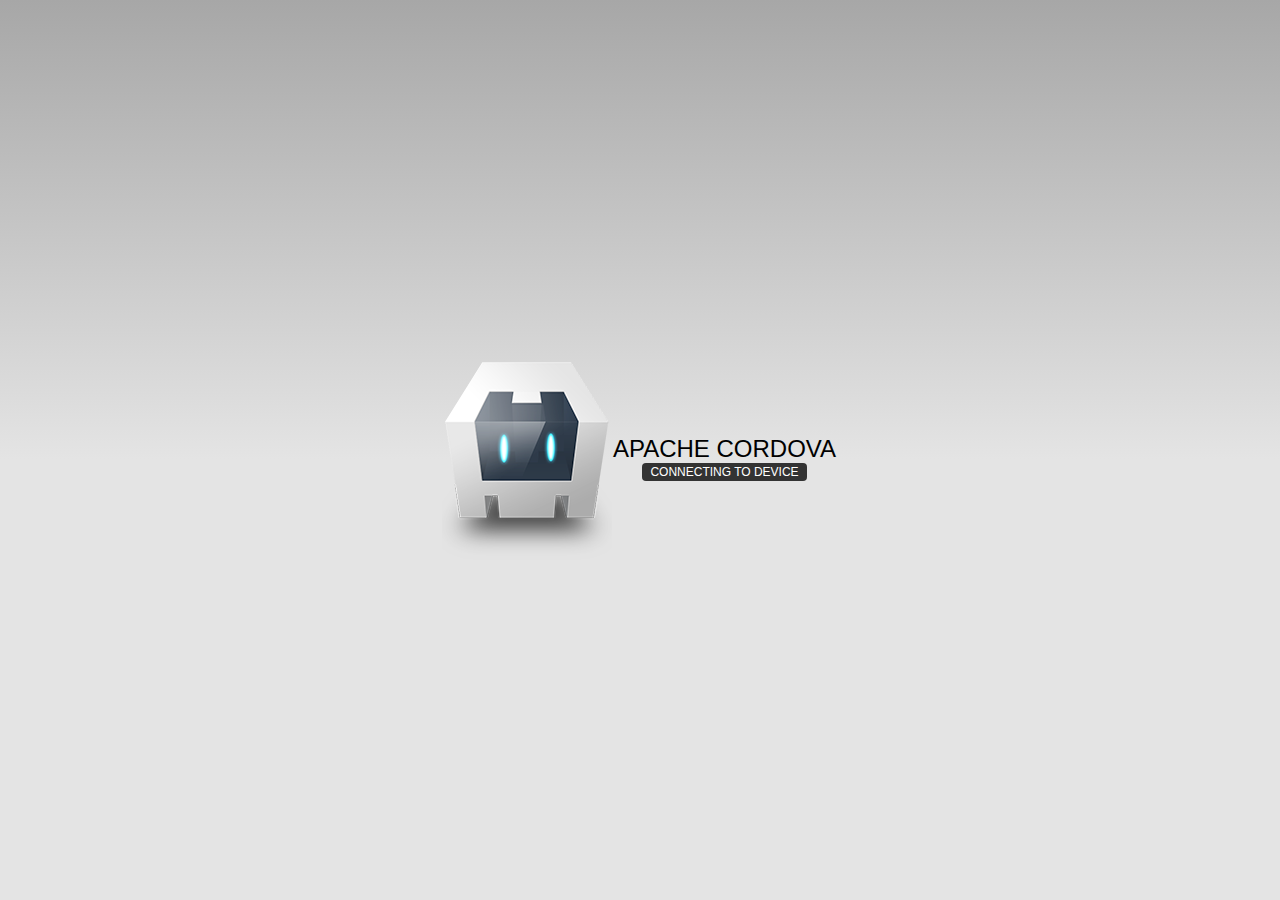
==== index.html @ 3c588c67 "PTideas V0.1" ====
<!DOCTYPE html>
<!--
    Licensed to the Apache Software Foundation (ASF) under one
    or more contributor license agreements.  See the NOTICE file
    distributed with this work for additional information
    regarding copyright ownership.  The ASF licenses this file
    to you under the Apache License, Version 2.0 (the
    "License"); you may not use this file except in compliance
    with the License.  You may obtain a copy of the License at

    http://www.apache.org/licenses/LICENSE-2.0

    Unless required by applicable law or agreed to in writing,
    software distributed under the License is distributed on an
    "AS IS" BASIS, WITHOUT WARRANTIES OR CONDITIONS OF ANY
     KIND, either express or implied.  See the License for the
    specific language governing permissions and limitations
    under the License.
-->
<html>
    <head>
        <meta charset="utf-8" />
        <meta name="format-detection" content="telephone=no" />
        <!-- WARNING: for iOS 7, remove the width=device-width and height=device-height attributes. See https://issues.apache.org/jira/browse/CB-4323 -->
        <meta name="viewport" content="user-scalable=no, initial-scale=1, maximum-scale=1, minimum-scale=1, width=device-width, height=device-height, target-densitydpi=device-dpi" />
        <link rel="stylesheet" type="text/css" href="css/index.css" />
        <title>Hello World</title>
    </head>
    <body>
        <div class="app">
            <h1>Apache Cordova</h1>
            <div id="deviceready" class="blink">
                <p class="event listening">Connecting to Device</p>
                <p class="event received">Device is Ready</p>
            </div>
        </div>
        <script type="text/javascript" src="cordova.js"></script>
        <script type="text/javascript" src="js/index.js"></script>
        <script type="text/javascript">
            app.initialize();
        </script>
    </body>
</html>
---- css/index.css ----
/*
 * Licensed to the Apache Software Foundation (ASF) under one
 * or more contributor license agreements.  See the NOTICE file
 * distributed with this work for additional information
 * regarding copyright ownership.  The ASF licenses this file
 * to you under the Apache License, Version 2.0 (the
 * "License"); you may not use this file except in compliance
 * with the License.  You may obtain a copy of the License at
 *
 * http://www.apache.org/licenses/LICENSE-2.0
 *
 * Unless required by applicable law or agreed to in writing,
 * software distributed under the License is distributed on an
 * "AS IS" BASIS, WITHOUT WARRANTIES OR CONDITIONS OF ANY
 * KIND, either express or implied.  See the License for the
 * specific language governing permissions and limitations
 * under the License.
 */
* {
    -webkit-tap-highlight-color: rgba(0,0,0,0); /* make transparent link selection, adjust last value opacity 0 to 1.0 */
}

body {
    -webkit-touch-callout: none;                /* prevent callout to copy image, etc when tap to hold */
    -webkit-text-size-adjust: none;             /* prevent webkit from resizing text to fit */
    -webkit-user-select: none;                  /* prevent copy paste, to allow, change 'none' to 'text' */
    background-color:#E4E4E4;
    background-image:linear-gradient(top, #A7A7A7 0%, #E4E4E4 51%);
    background-image:-webkit-linear-gradient(top, #A7A7A7 0%, #E4E4E4 51%);
    background-image:-ms-linear-gradient(top, #A7A7A7 0%, #E4E4E4 51%);
    background-image:-webkit-gradient(
        linear,
        left top,
        left bottom,
        color-stop(0, #A7A7A7),
        color-stop(0.51, #E4E4E4)
    );
    background-attachment:fixed;
    font-family:'HelveticaNeue-Light', 'HelveticaNeue', Helvetica, Arial, sans-serif;
    font-size:12px;
    height:100%;
    margin:0px;
    padding:0px;
    text-transform:uppercase;
    width:100%;
}

/* Portrait layout (default) */
.app {
    background:url(../img/logo.png) no-repeat center top; /* 170px x 200px */
    position:absolute;             /* position in the center of the screen */
    left:50%;
    top:50%;
    height:50px;                   /* text area height */
    width:225px;                   /* text area width */
    text-align:center;
    padding:180px 0px 0px 0px;     /* image height is 200px (bottom 20px are overlapped with text) */
    margin:-115px 0px 0px -112px;  /* offset vertical: half of image height and text area height */
                                   /* offset horizontal: half of text area width */
}

/* Landscape layout (with min-width) */
@media screen and (min-aspect-ratio: 1/1) and (min-width:400px) {
    .app {
        background-position:left center;
        padding:75px 0px 75px 170px;  /* padding-top + padding-bottom + text area = image height */
        margin:-90px 0px 0px -198px;  /* offset vertical: half of image height */
                                      /* offset horizontal: half of image width and text area width */
    }
}

h1 {
    font-size:24px;
    font-weight:normal;
    margin:0px;
    overflow:visible;
    padding:0px;
    text-align:center;
}

.event {
    border-radius:4px;
    -webkit-border-radius:4px;
    color:#FFFFFF;
    font-size:12px;
    margin:0px 30px;
    padding:2px 0px;
}

.event.listening {
    background-color:#333333;
    display:block;
}

.event.received {
    background-color:#4B946A;
    display:none;
}

@keyframes fade {
    from { opacity: 1.0; }
    50% { opacity: 0.4; }
    to { opacity: 1.0; }
}
 
@-webkit-keyframes fade {
    from { opacity: 1.0; }
    50% { opacity: 0.4; }
    to { opacity: 1.0; }
}
 
.blink {
    animation:fade 3000ms infinite;
    -webkit-animation:fade 3000ms infinite;
}
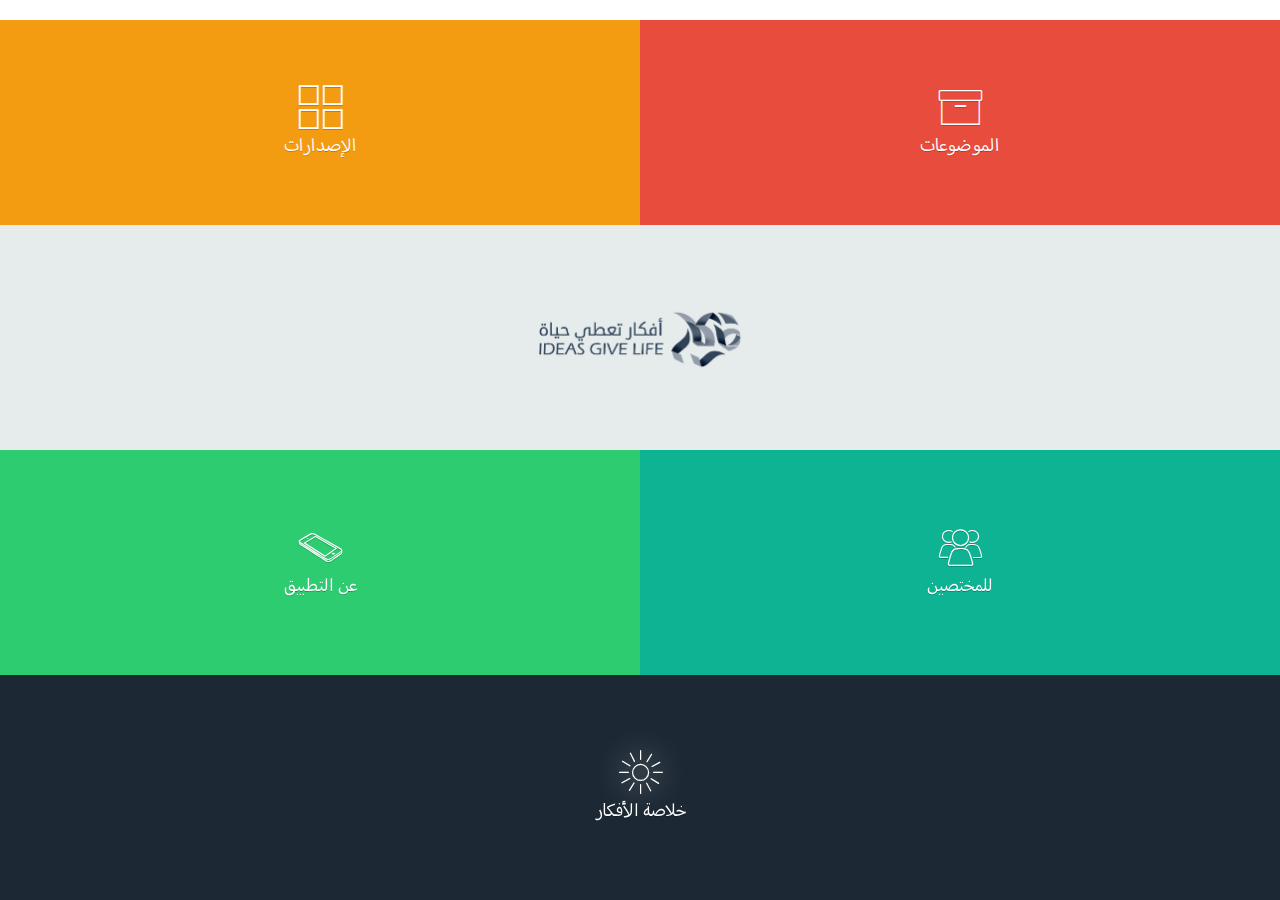
==== commit 4cce64f5: "PTideas v1" ====
--- a/index.html
+++ b/index.html
@@ -1,43 +1,101 @@
-<!DOCTYPE html>
-<!--
-    Licensed to the Apache Software Foundation (ASF) under one
-    or more contributor license agreements.  See the NOTICE file
-    distributed with this work for additional information
-    regarding copyright ownership.  The ASF licenses this file
-    to you under the Apache License, Version 2.0 (the
-    "License"); you may not use this file except in compliance
-    with the License.  You may obtain a copy of the License at
-
-    http://www.apache.org/licenses/LICENSE-2.0
-
-    Unless required by applicable law or agreed to in writing,
-    software distributed under the License is distributed on an
-    "AS IS" BASIS, WITHOUT WARRANTIES OR CONDITIONS OF ANY
-     KIND, either express or implied.  See the License for the
-    specific language governing permissions and limitations
-    under the License.
--->
-<html>
-    <head>
-        <meta charset="utf-8" />
-        <meta name="format-detection" content="telephone=no" />
-        <!-- WARNING: for iOS 7, remove the width=device-width and height=device-height attributes. See https://issues.apache.org/jira/browse/CB-4323 -->
-        <meta name="viewport" content="user-scalable=no, initial-scale=1, maximum-scale=1, minimum-scale=1, width=device-width, height=device-height, target-densitydpi=device-dpi" />
-        <link rel="stylesheet" type="text/css" href="css/index.css" />
-        <title>Hello World</title>
-    </head>
-    <body>
-        <div class="app">
-            <h1>Apache Cordova</h1>
-            <div id="deviceready" class="blink">
-                <p class="event listening">Connecting to Device</p>
-                <p class="event received">Device is Ready</p>
-            </div>
-        </div>
-        <script type="text/javascript" src="cordova.js"></script>
-        <script type="text/javascript" src="js/index.js"></script>
-        <script type="text/javascript">
-            app.initialize();
-        </script>
-    </body>
-</html>
+<!doctype html>
+              <html>
+              <head>
+              <meta charset="utf-8">
+              
+              <title>أفكار تعطي حياة</title>
+              
+              
+              <!----------- Meta ---------->
+              <meta charset="utf-8" />
+              <meta http-equiv="X-UA-Compatible" content="IE=edge,chrome=1">
+              <meta name="apple-mobile-web-app-capable" content="yes">
+              <meta name="msapplication-tap-highlight" content="no"> 
+              <meta name="viewport" content="width=device-width, initial-scale=1, maximum-scale=1">
+              <meta name="misapplication-tap-highlight" content="no">
+              
+              
+     
+              <!----------- CSS ----------->
+              <link rel="stylesheet" type="text/css" href="css/icons.css">
+              <link rel="stylesheet" type="text/css" href="css/ti.css">
+              <link rel="stylesheet" type="text/css" href="css/social_media.css">
+              <link rel="stylesheet" type="text/css" id="css_style" href="css/style.css">
+              <link rel="stylesheet" type="text/css" href="css/animate.css">
+              
+              
+              
+              <!-------- JavaScript ------->
+              <script src="js/jquery3.js"></script>
+              <script src="js/jmobile.js"></script>
+             <script src="js/data.js"></script>
+              <script src="js/move.js"></script>
+              <script src="js/animate.js"></script>
+              <script src="js/apply.js"></script>
+              
+              
+              
+              </head>
+              
+              <body>
+              
+            
+   
+              
+              
+              
+              <!---------- Master --------->
+              <div id="master"></div>
+              <div id="battery"></div>
+              
+              
+              <!---------- back-group-button --------->
+              <div id="back-group-box">
+              <div class="change_group center" data-group_id="home"  data-groupType="home" ><span class="lnr lnr-chevron-left" id="back-group-button"></span></div>
+              </div>
+              
+              
+              <!---------- Loading --------->
+              <div class="loading-body">
+              <div class="loading-box"> <img src="img/loading.gif" /> </div>
+              </div>
+              
+              
+                
+              <!---------- Groups --------->
+              <script src="groups/groups.js"></script>
+              
+              
+              <!---------- Pages --------->
+              <script src="pages/js/home.js"></script>
+              <script src="pages/js/articles.js"></script>
+              <script src="pages/js/about.js"></script>
+              <script src="pages/js/ideas.js"></script>
+              
+              
+               
+              
+              
+              
+              
+              
+              
+             
+             
+             
+              
+              
+              
+         
+         
+              
+              <script>
+			    
+			    
+               
+              </script>
+              </div>
+              
+              
+              </body>
+              </html>--- a/css/icons.css
+++ b/css/icons.css
@@ -0,0 +1,536 @@
+@font-face {
+	font-family: 'Linearicons-Free';
+	src:url('fonts/Linearicons-Free.eot?w118d');
+	src:url('fonts/Linearicons-Free.eot?#iefixw118d') format('embedded-opentype'),
+		url('fonts/Linearicons-Free.woff2?w118d') format('woff2'),
+		url('fonts/Linearicons-Free.woff?w118d') format('woff'),
+		url('fonts/Linearicons-Free.ttf?w118d') format('truetype'),
+		url('fonts/Linearicons-Free.svg?w118d#Linearicons-Free') format('svg');
+	font-weight: normal;
+	font-style: normal;
+}
+
+.lnr {
+	font-family: 'Linearicons-Free';
+	speak: none;
+	font-style: normal;
+	font-weight: normal;
+	font-variant: normal;
+	text-transform: none;
+	line-height: 1;
+
+	/* Better Font Rendering =========== */
+	-webkit-font-smoothing: antialiased;
+	-moz-osx-font-smoothing: grayscale;
+}
+
+.lnr-home:before {
+	content: "\e800";
+}
+.lnr-apartment:before {
+	content: "\e801";
+}
+.lnr-pencil:before {
+	content: "\e802";
+}
+.lnr-magic-wand:before {
+	content: "\e803";
+}
+.lnr-drop:before {
+	content: "\e804";
+}
+.lnr-lighter:before {
+	content: "\e805";
+}
+.lnr-poop:before {
+	content: "\e806";
+}
+.lnr-sun:before {
+	content: "\e807";
+}
+.lnr-moon:before {
+	content: "\e808";
+}
+.lnr-cloud:before {
+	content: "\e809";
+}
+.lnr-cloud-upload:before {
+	content: "\e80a";
+}
+.lnr-cloud-download:before {
+	content: "\e80b";
+}
+.lnr-cloud-sync:before {
+	content: "\e80c";
+}
+.lnr-cloud-check:before {
+	content: "\e80d";
+}
+.lnr-database:before {
+	content: "\e80e";
+}
+.lnr-lock:before {
+	content: "\e80f";
+}
+.lnr-cog:before {
+	content: "\e810";
+}
+.lnr-trash:before {
+	content: "\e811";
+}
+.lnr-dice:before {
+	content: "\e812";
+}
+.lnr-heart:before {
+	content: "\e813";
+}
+.lnr-star:before {
+	content: "\e814";
+}
+.lnr-star-half:before {
+	content: "\e815";
+}
+.lnr-star-empty:before {
+	content: "\e816";
+}
+.lnr-flag:before {
+	content: "\e817";
+}
+.lnr-envelope:before {
+	content: "\e818";
+}
+.lnr-paperclip:before {
+	content: "\e819";
+}
+.lnr-inbox:before {
+	content: "\e81a";
+}
+.lnr-eye:before {
+	content: "\e81b";
+}
+.lnr-printer:before {
+	content: "\e81c";
+}
+.lnr-file-empty:before {
+	content: "\e81d";
+}
+.lnr-file-add:before {
+	content: "\e81e";
+}
+.lnr-enter:before {
+	content: "\e81f";
+}
+.lnr-exit:before {
+	content: "\e820";
+}
+.lnr-graduation-hat:before {
+	content: "\e821";
+}
+.lnr-license:before {
+	content: "\e822";
+}
+.lnr-music-note:before {
+	content: "\e823";
+}
+.lnr-film-play:before {
+	content: "\e824";
+}
+.lnr-camera-video:before {
+	content: "\e825";
+}
+.lnr-camera:before {
+	content: "\e826";
+}
+.lnr-picture:before {
+	content: "\e827";
+}
+.lnr-book:before {
+	content: "\e828";
+}
+.lnr-bookmark:before {
+	content: "\e829";
+}
+.lnr-user:before {
+	content: "\e82a";
+}
+.lnr-users:before {
+	content: "\e82b";
+}
+.lnr-shirt:before {
+	content: "\e82c";
+}
+.lnr-store:before {
+	content: "\e82d";
+}
+.lnr-cart:before {
+	content: "\e82e";
+}
+.lnr-tag:before {
+	content: "\e82f";
+}
+.lnr-phone-handset:before {
+	content: "\e830";
+}
+.lnr-phone:before {
+	content: "\e831";
+}
+.lnr-pushpin:before {
+	content: "\e832";
+}
+.lnr-map-marker:before {
+	content: "\e833";
+}
+.lnr-map:before {
+	content: "\e834";
+}
+.lnr-location:before {
+	content: "\e835";
+}
+.lnr-calendar-full:before {
+	content: "\e836";
+}
+.lnr-keyboard:before {
+	content: "\e837";
+}
+.lnr-spell-check:before {
+	content: "\e838";
+}
+.lnr-screen:before {
+	content: "\e839";
+}
+.lnr-smartphone:before {
+	content: "\e83a";
+}
+.lnr-tablet:before {
+	content: "\e83b";
+}
+.lnr-laptop:before {
+	content: "\e83c";
+}
+.lnr-laptop-phone:before {
+	content: "\e83d";
+}
+.lnr-power-switch:before {
+	content: "\e83e";
+}
+.lnr-bubble:before {
+	content: "\e83f";
+}
+.lnr-heart-pulse:before {
+	content: "\e840";
+}
+.lnr-construction:before {
+	content: "\e841";
+}
+.lnr-pie-chart:before {
+	content: "\e842";
+}
+.lnr-chart-bars:before {
+	content: "\e843";
+}
+.lnr-gift:before {
+	content: "\e844";
+}
+.lnr-diamond:before {
+	content: "\e845";
+}
+.lnr-linearicons:before {
+	content: "\e846";
+}
+.lnr-dinner:before {
+	content: "\e847";
+}
+.lnr-coffee-cup:before {
+	content: "\e848";
+}
+.lnr-leaf:before {
+	content: "\e849";
+}
+.lnr-paw:before {
+	content: "\e84a";
+}
+.lnr-rocket:before {
+	content: "\e84b";
+}
+.lnr-briefcase:before {
+	content: "\e84c";
+}
+.lnr-bus:before {
+	content: "\e84d";
+}
+.lnr-car:before {
+	content: "\e84e";
+}
+.lnr-train:before {
+	content: "\e84f";
+}
+.lnr-bicycle:before {
+	content: "\e850";
+}
+.lnr-wheelchair:before {
+	content: "\e851";
+}
+.lnr-select:before {
+	content: "\e852";
+}
+.lnr-earth:before {
+	content: "\e853";
+}
+.lnr-smile:before {
+	content: "\e854";
+}
+.lnr-sad:before {
+	content: "\e855";
+}
+.lnr-neutral:before {
+	content: "\e856";
+}
+.lnr-mustache:before {
+	content: "\e857";
+}
+.lnr-alarm:before {
+	content: "\e858";
+}
+.lnr-bullhorn:before {
+	content: "\e859";
+}
+.lnr-volume-high:before {
+	content: "\e85a";
+}
+.lnr-volume-medium:before {
+	content: "\e85b";
+}
+.lnr-volume-low:before {
+	content: "\e85c";
+}
+.lnr-volume:before {
+	content: "\e85d";
+}
+.lnr-mic:before {
+	content: "\e85e";
+}
+.lnr-hourglass:before {
+	content: "\e85f";
+}
+.lnr-undo:before {
+	content: "\e860";
+}
+.lnr-redo:before {
+	content: "\e861";
+}
+.lnr-sync:before {
+	content: "\e862";
+}
+.lnr-history:before {
+	content: "\e863";
+}
+.lnr-clock:before {
+	content: "\e864";
+}
+.lnr-download:before {
+	content: "\e865";
+}
+.lnr-upload:before {
+	content: "\e866";
+}
+.lnr-enter-down:before {
+	content: "\e867";
+}
+.lnr-exit-up:before {
+	content: "\e868";
+}
+.lnr-bug:before {
+	content: "\e869";
+}
+.lnr-code:before {
+	content: "\e86a";
+}
+.lnr-link:before {
+	content: "\e86b";
+}
+.lnr-unlink:before {
+	content: "\e86c";
+}
+.lnr-thumbs-up:before {
+	content: "\e86d";
+}
+.lnr-thumbs-down:before {
+	content: "\e86e";
+}
+.lnr-magnifier:before {
+	content: "\e86f";
+}
+.lnr-cross:before {
+	content: "\e870";
+}
+.lnr-menu:before {
+	content: "\e871";
+}
+.lnr-list:before {
+	content: "\e872";
+}
+.lnr-chevron-up:before {
+	content: "\e873";
+}
+.lnr-chevron-down:before {
+	content: "\e874";
+}
+.lnr-chevron-left:before {
+	content: "\e875";
+}
+.lnr-chevron-right:before {
+	content: "\e876";
+}
+.lnr-arrow-up:before {
+	content: "\e877";
+}
+.lnr-arrow-down:before {
+	content: "\e878";
+}
+.lnr-arrow-left:before {
+	content: "\e879";
+}
+.lnr-arrow-right:before {
+	content: "\e87a";
+}
+.lnr-move:before {
+	content: "\e87b";
+}
+.lnr-warning:before {
+	content: "\e87c";
+}
+.lnr-question-circle:before {
+	content: "\e87d";
+}
+.lnr-menu-circle:before {
+	content: "\e87e";
+}
+.lnr-checkmark-circle:before {
+	content: "\e87f";
+}
+.lnr-cross-circle:before {
+	content: "\e880";
+}
+.lnr-plus-circle:before {
+	content: "\e881";
+}
+.lnr-circle-minus:before {
+	content: "\e882";
+}
+.lnr-arrow-up-circle:before {
+	content: "\e883";
+}
+.lnr-arrow-down-circle:before {
+	content: "\e884";
+}
+.lnr-arrow-left-circle:before {
+	content: "\e885";
+}
+.lnr-arrow-right-circle:before {
+	content: "\e886";
+}
+.lnr-chevron-up-circle:before {
+	content: "\e887";
+}
+.lnr-chevron-down-circle:before {
+	content: "\e888";
+}
+.lnr-chevron-left-circle:before {
+	content: "\e889";
+}
+.lnr-chevron-right-circle:before {
+	content: "\e88a";
+}
+.lnr-crop:before {
+	content: "\e88b";
+}
+.lnr-frame-expand:before {
+	content: "\e88c";
+}
+.lnr-frame-contract:before {
+	content: "\e88d";
+}
+.lnr-layers:before {
+	content: "\e88e";
+}
+.lnr-funnel:before {
+	content: "\e88f";
+}
+.lnr-text-format:before {
+	content: "\e890";
+}
+.lnr-text-format-remove:before {
+	content: "\e891";
+}
+.lnr-text-size:before {
+	content: "\e892";
+}
+.lnr-bold:before {
+	content: "\e893";
+}
+.lnr-italic:before {
+	content: "\e894";
+}
+.lnr-underline:before {
+	content: "\e895";
+}
+.lnr-strikethrough:before {
+	content: "\e896";
+}
+.lnr-highlight:before {
+	content: "\e897";
+}
+.lnr-text-align-left:before {
+	content: "\e898";
+}
+.lnr-text-align-center:before {
+	content: "\e899";
+}
+.lnr-text-align-right:before {
+	content: "\e89a";
+}
+.lnr-text-align-justify:before {
+	content: "\e89b";
+}
+.lnr-line-spacing:before {
+	content: "\e89c";
+}
+.lnr-indent-increase:before {
+	content: "\e89d";
+}
+.lnr-indent-decrease:before {
+	content: "\e89e";
+}
+.lnr-pilcrow:before {
+	content: "\e89f";
+}
+.lnr-direction-ltr:before {
+	content: "\e8a0";
+}
+.lnr-direction-rtl:before {
+	content: "\e8a1";
+}
+.lnr-page-break:before {
+	content: "\e8a2";
+}
+.lnr-sort-alpha-asc:before {
+	content: "\e8a3";
+}
+.lnr-sort-amount-asc:before {
+	content: "\e8a4";
+}
+.lnr-hand:before {
+	content: "\e8a5";
+}
+.lnr-pointer-up:before {
+	content: "\e8a6";
+}
+.lnr-pointer-right:before {
+	content: "\e8a7";
+}
+.lnr-pointer-down:before {
+	content: "\e8a8";
+}
+.lnr-pointer-left:before {
+	content: "\e8a9";
+}
--- a/css/ti.css
+++ b/css/ti.css
@@ -0,0 +1,1044 @@
+@font-face {
+  font-family: 'Tonicons';
+  src:  url('fonts/Tonicons.eot?7oxe9t');
+  src:  url('fonts/Tonicons.eot?7oxe9t#iefix') format('embedded-opentype'),
+    url('fonts/Tonicons.ttf?7oxe9t') format('truetype'),
+    url('fonts/Tonicons.woff?7oxe9t') format('woff'),
+    url('fonts/Tonicons.svg?7oxe9t#Tonicons') format('svg');
+  font-weight: normal;
+  font-style: normal;
+}
+
+[class^="ti-"], [class*=" ti-"] {
+  /* use !important to prevent issues with browser extensions that change fonts */
+  font-family: 'Tonicons' !important;
+  speak: none;
+  font-style: normal;
+  font-weight: normal;
+  font-variant: normal;
+  text-transform: none;
+  line-height: 1;
+
+  /* Better Font Rendering =========== */
+  -webkit-font-smoothing: antialiased;
+  -moz-osx-font-smoothing: grayscale;
+}
+
+.ti-Line-3d-glasses:before {
+  content: "\e900";
+}
+.ti-Line-Airplane:before {
+  content: "\e901";
+}
+.ti-Line-Allign-center:before {
+  content: "\e902";
+}
+.ti-Line-Allign-left:before {
+  content: "\e903";
+}
+.ti-Line-Allign-right:before {
+  content: "\e904";
+}
+.ti-Line-Allign:before {
+  content: "\e905";
+}
+.ti-Line-Arrow:before {
+  content: "\e906";
+}
+.ti-Line-Attach:before {
+  content: "\e907";
+}
+.ti-Line-Backpack:before {
+  content: "\e908";
+}
+.ti-Line-Bag-1:before {
+  content: "\e909";
+}
+.ti-Line-Bag-2:before {
+  content: "\e90a";
+}
+.ti-Line-Bagel:before {
+  content: "\e90b";
+}
+.ti-Line-Baseball:before {
+  content: "\e90c";
+}
+.ti-Line-Battery:before {
+  content: "\e90d";
+}
+.ti-Line-Bike:before {
+  content: "\e90e";
+}
+.ti-Line-Billiard-ball:before {
+  content: "\e90f";
+}
+.ti-Line-Bluetooth:before {
+  content: "\e910";
+}
+.ti-Line-Bowling-ball:before {
+  content: "\e911";
+}
+.ti-Line-Box-1:before {
+  content: "\e912";
+}
+.ti-Line-Box-2:before {
+  content: "\e913";
+}
+.ti-Line-Box-3:before {
+  content: "\e914";
+}
+.ti-Line-Burger:before {
+  content: "\e915";
+}
+.ti-Line-Cake:before {
+  content: "\e916";
+}
+.ti-Line-Calculator:before {
+  content: "\e917";
+}
+.ti-Line-Calendar-1:before {
+  content: "\e918";
+}
+.ti-Line-Calendar-2:before {
+  content: "\e919";
+}
+.ti-Line-Camera-1:before {
+  content: "\e91a";
+}
+.ti-Line-Camera:before {
+  content: "\e91b";
+}
+.ti-Line-Car:before {
+  content: "\e91c";
+}
+.ti-Line-Cash-register:before {
+  content: "\e91d";
+}
+.ti-Line-Chart-1:before {
+  content: "\e91e";
+}
+.ti-Line-Chart-2:before {
+  content: "\e91f";
+}
+.ti-Line-Chart-3:before {
+  content: "\e920";
+}
+.ti-Line-Chart-4:before {
+  content: "\e921";
+}
+.ti-Line-Chart-5:before {
+  content: "\e922";
+}
+.ti-Line-Chart-6:before {
+  content: "\e923";
+}
+.ti-Line-Chart-7:before {
+  content: "\e924";
+}
+.ti-Line-Chat-1:before {
+  content: "\e925";
+}
+.ti-Line-Chat-2:before {
+  content: "\e926";
+}
+.ti-Line-Check:before {
+  content: "\e927";
+}
+.ti-Line-Clapper:before {
+  content: "\e928";
+}
+.ti-Line-Clock-2:before {
+  content: "\e929";
+}
+.ti-Line-Clock-tower:before {
+  content: "\e92a";
+}
+.ti-Line-Clock:before {
+  content: "\e92b";
+}
+.ti-Line-Cloud-1:before {
+  content: "\e92c";
+}
+.ti-Line-Cloud-2:before {
+  content: "\e92d";
+}
+.ti-Line-Cloud-3:before {
+  content: "\e92e";
+}
+.ti-Line-Cloud-4:before {
+  content: "\e92f";
+}
+.ti-Line-Cloud-5:before {
+  content: "\e930";
+}
+.ti-Line-Cloud-6:before {
+  content: "\e931";
+}
+.ti-Line-Cloud-7:before {
+  content: "\e932";
+}
+.ti-Line-Cloud-8:before {
+  content: "\e933";
+}
+.ti-Line-Cloud-9:before {
+  content: "\e934";
+}
+.ti-Line-Cloud-10:before {
+  content: "\e935";
+}
+.ti-Line-Cloud-11:before {
+  content: "\e936";
+}
+.ti-Line-Cloud-12:before {
+  content: "\e937";
+}
+.ti-Line-Cloud-13:before {
+  content: "\e938";
+}
+.ti-Line-Cloud-14:before {
+  content: "\e939";
+}
+.ti-Line-Cloud-15:before {
+  content: "\e93a";
+}
+.ti-Line-Cloud-16:before {
+  content: "\e93b";
+}
+.ti-Line-Cloud-17:before {
+  content: "\e93c";
+}
+.ti-Line-Cloud-18:before {
+  content: "\e93d";
+}
+.ti-Line-Cocktail:before {
+  content: "\e93e";
+}
+.ti-Line-Coffee-mug-2 .path1:before {
+  content: "\e93f";
+  color: rgb(91, 85, 77);
+}
+.ti-Line-Coffee-mug-2 .path2:before {
+  content: "\e940";
+  margin-left: -1em;
+  color: rgb(91, 85, 77);
+}
+.ti-Line-Coffee-mug-2 .path3:before {
+  content: "\e941";
+  margin-left: -1em;
+  color: rgb(255, 255, 255);
+}
+.ti-Line-Coffee-mug-2 .path4:before {
+  content: "\e942";
+  margin-left: -1em;
+  color: rgb(91, 85, 77);
+}
+.ti-Line-Coffee-mug-2 .path5:before {
+  content: "\e943";
+  margin-left: -1em;
+  color: rgb(91, 85, 77);
+}
+.ti-Line-Coffee-mug-3 .path1:before {
+  content: "\e944";
+  color: rgb(91, 85, 77);
+}
+.ti-Line-Coffee-mug-3 .path2:before {
+  content: "\e945";
+  margin-left: -1em;
+  color: rgb(91, 85, 77);
+}
+.ti-Line-Coffee-mug-3 .path3:before {
+  content: "\e946";
+  margin-left: -1em;
+  color: rgb(255, 255, 255);
+}
+.ti-Line-Coffee-mug-3 .path4:before {
+  content: "\e947";
+  margin-left: -1em;
+  color: rgb(91, 85, 77);
+}
+.ti-Line-Coffee-mug-3 .path5:before {
+  content: "\e948";
+  margin-left: -1em;
+  color: rgb(91, 85, 77);
+}
+.ti-Line-Coffee-mug-4:before {
+  content: "\e949";
+}
+.ti-Line-Coffee-mug:before {
+  content: "\e94a";
+}
+.ti-Line-Cog:before {
+  content: "\e94b";
+}
+.ti-Line-Cogs:before {
+  content: "\e94c";
+}
+.ti-Line-Compass:before {
+  content: "\e94d";
+}
+.ti-Line-Credit-Card:before {
+  content: "\e94e";
+}
+.ti-Line-Crescent-moon:before {
+  content: "\e94f";
+}
+.ti-Line-Crop:before {
+  content: "\e950";
+}
+.ti-Line-Data:before {
+  content: "\e951";
+}
+.ti-Line-Database:before {
+  content: "\e952";
+}
+.ti-Line-Degree-1:before {
+  content: "\e953";
+}
+.ti-Line-Diamond:before {
+  content: "\e955";
+}
+.ti-Line-Dollar:before {
+  content: "\e956";
+}
+.ti-Line-Dont-disturb:before {
+  content: "\e957";
+}
+.ti-Line-Download-1:before {
+  content: "\e958";
+}
+.ti-Line-Download-2:before {
+  content: "\e959";
+}
+.ti-Line-Download-3:before {
+  content: "\e95a";
+}
+.ti-Line-Download-4:before {
+  content: "\e95b";
+}
+.ti-Line-Download-5:before {
+  content: "\e95c";
+}
+.ti-Line-Eiffel-tower:before {
+  content: "\e95d";
+}
+.ti-Line-Eject:before {
+  content: "\e95e";
+}
+.ti-Line-Email-2:before {
+  content: "\e95f";
+}
+.ti-Line-Email-3:before {
+  content: "\e960";
+}
+.ti-Line-Email:before {
+  content: "\e961";
+}
+.ti-Line-Equalizer-2:before {
+  content: "\e962";
+}
+.ti-Line-Equalizer:before {
+  content: "\e963";
+}
+.ti-Line-Euro:before {
+  content: "\e964";
+}
+.ti-Line-Eye:before {
+  content: "\e965";
+}
+.ti-Line-File-1:before {
+  content: "\e966";
+}
+.ti-Line-File-2:before {
+  content: "\e967";
+}
+.ti-Line-File-3:before {
+  content: "\e968";
+}
+.ti-Line-File-4:before {
+  content: "\e969";
+}
+.ti-Line-File-5:before {
+  content: "\e96a";
+}
+.ti-Line-File-6:before {
+  content: "\e96b";
+}
+.ti-Line-File-7:before {
+  content: "\e96c";
+}
+.ti-Line-File-8:before {
+  content: "\e96d";
+}
+.ti-Line-File-9:before {
+  content: "\e96e";
+}
+.ti-Line-File-10:before {
+  content: "\e96f";
+}
+.ti-Line-File-11:before {
+  content: "\e970";
+}
+.ti-Line-File-12:before {
+  content: "\e971";
+}
+.ti-Line-File-13:before {
+  content: "\e972";
+}
+.ti-Line-File-14:before {
+  content: "\e973";
+}
+.ti-Line-File-15:before {
+  content: "\e974";
+}
+.ti-Line-File-16:before {
+  content: "\e975";
+}
+.ti-Line-File-17:before {
+  content: "\e976";
+}
+.ti-Line-File-18:before {
+  content: "\e977";
+}
+.ti-Line-File-19:before {
+  content: "\e978";
+}
+.ti-Line-File-20:before {
+  content: "\e979";
+}
+.ti-Line-File-21:before {
+  content: "\e97a";
+}
+.ti-Line-File-22:before {
+  content: "\e97b";
+}
+.ti-Line-Film-roll:before {
+  content: "\e97c";
+}
+.ti-Line-Film-strip:before {
+  content: "\e97d";
+}
+.ti-Line-Fire:before {
+  content: "\e97e";
+}
+.ti-Line-Flag-2:before {
+  content: "\e97f";
+}
+.ti-Line-Flag:before {
+  content: "\e980";
+}
+.ti-Line-Flash:before {
+  content: "\e981";
+}
+.ti-Line-Folder-1:before {
+  content: "\e982";
+}
+.ti-Line-Folder-2:before {
+  content: "\e983";
+}
+.ti-Line-Folder-3:before {
+  content: "\e984";
+}
+.ti-Line-Folder-4:before {
+  content: "\e985";
+}
+.ti-Line-Folder-5:before {
+  content: "\e986";
+}
+.ti-Line-Folder-6:before {
+  content: "\e987";
+}
+.ti-Line-Football:before {
+  content: "\e988";
+}
+.ti-Line-Forward:before {
+  content: "\e989";
+}
+.ti-Line-Fries:before {
+  content: "\e98a";
+}
+.ti-Line-Gallery-2:before {
+  content: "\e98b";
+}
+.ti-Line-Gallery-3:before {
+  content: "\e98c";
+}
+.ti-Line-Gallery:before {
+  content: "\e98d";
+}
+.ti-Line-Glass-1:before {
+  content: "\e98e";
+}
+.ti-Line-Glass-2:before {
+  content: "\e98f";
+}
+.ti-Line-Globe:before {
+  content: "\e990";
+}
+.ti-Line-Gong:before {
+  content: "\e991";
+}
+.ti-Line-Guitar .path1:before {
+  content: "\e992";
+  color: rgb(91, 85, 77);
+}
+.ti-Line-Guitar .path2:before {
+  content: "\e993";
+  margin-left: -1em;
+  color: rgb(91, 85, 77);
+}
+.ti-Line-Guitar .path3:before {
+  content: "\e994";
+  margin-left: -1em;
+  color: rgb(91, 85, 77);
+}
+.ti-Line-Guitar .path4:before {
+  content: "\e995";
+  margin-left: -1em;
+  color: rgb(91, 85, 77);
+}
+.ti-Line-Guitar .path5:before {
+  content: "\e996";
+  margin-left: -1em;
+  color: rgb(91, 85, 77);
+}
+.ti-Line-Guitar .path6:before {
+  content: "\e997";
+  margin-left: -1em;
+  color: rgb(91, 85, 77);
+}
+.ti-Line-Guitar .path7:before {
+  content: "\e998";
+  margin-left: -1em;
+  color: rgb(91, 85, 77);
+}
+.ti-Line-Guitar .path8:before {
+  content: "\e999";
+  margin-left: -1em;
+  color: rgb(91, 85, 77);
+}
+.ti-Line-Guitar .path9:before {
+  content: "\e99a";
+  margin-left: -1em;
+  color: rgb(91, 85, 77);
+}
+.ti-Line-Guitar .path10:before {
+  content: "\e99b";
+  margin-left: -1em;
+  color: rgb(91, 85, 77);
+}
+.ti-Line-Guitar .path11:before {
+  content: "\e99c";
+  margin-left: -1em;
+  color: rgb(91, 85, 77);
+}
+.ti-Line-Guitar .path12:before {
+  content: "\e99d";
+  margin-left: -1em;
+  color: rgb(91, 85, 77);
+}
+.ti-Line-Guitar .path13:before {
+  content: "\e99e";
+  margin-left: -1em;
+  color: rgb(91, 85, 77);
+}
+.ti-Line-Guitar .path14:before {
+  content: "\e99f";
+  margin-left: -1em;
+  color: rgb(91, 85, 77);
+}
+.ti-Line-Guitar .path15:before {
+  content: "\e9a0";
+  margin-left: -1em;
+  color: rgb(91, 85, 77);
+}
+.ti-Line-Guitar .path16:before {
+  content: "\e9a1";
+  margin-left: -1em;
+  color: rgb(91, 85, 77);
+}
+.ti-Line-Guitar .path17:before {
+  content: "\e9a2";
+  margin-left: -1em;
+  color: rgb(91, 85, 77);
+}
+.ti-Line-Guitar .path18:before {
+  content: "\e9a3";
+  margin-left: -1em;
+  color: rgb(91, 85, 77);
+}
+.ti-Line-Guitar .path19:before {
+  content: "\e9a4";
+  margin-left: -1em;
+  color: rgb(91, 85, 77);
+}
+.ti-Line-Guitar .path20:before {
+  content: "\e9a5";
+  margin-left: -1em;
+  color: rgb(255, 255, 255);
+}
+.ti-Line-Hat-glasses:before {
+  content: "\e9a6";
+}
+.ti-Line-Headphone-1:before {
+  content: "\e9a7";
+}
+.ti-Line-Headphone-2:before {
+  content: "\e9a8";
+}
+.ti-Line-Heart:before {
+  content: "\e9a9";
+}
+.ti-Line-Home:before {
+  content: "\e9aa";
+}
+.ti-Line-Hot-dog:before {
+  content: "\e9ab";
+}
+.ti-Line-Ice-cream-1:before {
+  content: "\e9ac";
+}
+.ti-Line-Ice-cream-2:before {
+  content: "\e9ad";
+}
+.ti-Line-icon:before {
+  content: "\e9ae";
+}
+.ti-Line-ID:before {
+  content: "\e9af";
+}
+.ti-Line-Info:before {
+  content: "\e9b0";
+}
+.ti-Line-Island:before {
+  content: "\e9b1";
+}
+.ti-Line-Key-2:before {
+  content: "\e9b2";
+}
+.ti-Line-Key:before {
+  content: "\e9b3";
+}
+.ti-Line-Knives-forks-2:before {
+  content: "\e9b4";
+}
+.ti-Line-Knives-forks:before {
+  content: "\e9b5";
+}
+.ti-Line-Label:before {
+  content: "\e9b6";
+}
+.ti-Line-Laptop:before {
+  content: "\e9b7";
+}
+.ti-Line-Lemon:before {
+  content: "\e9b8";
+}
+.ti-Line-Link:before {
+  content: "\e9b9";
+}
+.ti-Line-Loading:before {
+  content: "\e9ba";
+}
+.ti-Line-Lock-1:before {
+  content: "\e9bb";
+}
+.ti-Line-Lock-2:before {
+  content: "\e9bc";
+}
+.ti-Line-Map-Pin-2:before {
+  content: "\e9bd";
+}
+.ti-Line-Map-Pin-3:before {
+  content: "\e9be";
+}
+.ti-Line-Map-Pin-4:before {
+  content: "\e9bf";
+}
+.ti-Line-Map-Pin:before {
+  content: "\e9c0";
+}
+.ti-Line-Medal:before {
+  content: "\e9c1";
+}
+.ti-Line-Megaphone-1:before {
+  content: "\e9c2";
+}
+.ti-Line-Megaphone:before {
+  content: "\e9c3";
+}
+.ti-Line-Microphone-2:before {
+  content: "\e9c4";
+}
+.ti-Line-Microphone-3:before {
+  content: "\e9c5";
+}
+.ti-Line-Microphone:before {
+  content: "\e9c6";
+}
+.ti-Line-Money-1:before {
+  content: "\e9c7";
+}
+.ti-Line-Money-2:before {
+  content: "\e9c8";
+}
+.ti-Line-Motorcycle:before {
+  content: "\e9c9";
+}
+.ti-Line-Mustache:before {
+  content: "\e9ca";
+}
+.ti-Line-Navigation:before {
+  content: "\e9cb";
+}
+.ti-Line-Network-1:before {
+  content: "\e9cc";
+}
+.ti-Line-Network-2:before {
+  content: "\e9cd";
+}
+.ti-Line-Network-3:before {
+  content: "\e9ce";
+}
+.ti-Line-New-email:before {
+  content: "\e9cf";
+}
+.ti-Line-New:before {
+  content: "\e9d0";
+}
+.ti-Line-Newspaper:before {
+  content: "\e9d1";
+}
+.ti-Line-Nota-1:before {
+  content: "\e9d2";
+}
+.ti-Line-Nota-2:before {
+  content: "\e9d3";
+}
+.ti-Line-Open-1:before {
+  content: "\e9d4";
+}
+.ti-Line-Open:before {
+  content: "\e9d5";
+}
+.ti-Line-Origami:before {
+  content: "\e9d6";
+}
+.ti-Line-Paint-roll:before {
+  content: "\e9d7";
+}
+.ti-Line-Paper-plane:before {
+  content: "\e9d8";
+}
+.ti-Line-Passport:before {
+  content: "\e9d9";
+}
+.ti-Line-Pause:before {
+  content: "\e9da";
+}
+.ti-Line-Pen:before {
+  content: "\e9db";
+}
+.ti-Line-People-1:before {
+  content: "\e9dc";
+}
+.ti-Line-People-2:before {
+  content: "\e9dd";
+}
+.ti-Line-Person:before {
+  content: "\e9de";
+}
+.ti-Line-Phone:before {
+  content: "\e9df";
+}
+.ti-Line-Photo-1:before {
+  content: "\e9e0";
+}
+.ti-Line-Photo-2:before {
+  content: "\e9e1";
+}
+.ti-Line-Piano:before {
+  content: "\e9e2";
+}
+.ti-Line-Pie-Chart-1:before {
+  content: "\e9e3";
+}
+.ti-Line-Pie-Chart-2:before {
+  content: "\e9e4";
+}
+.ti-Line-Pin-helmet:before {
+  content: "\e9e5";
+}
+.ti-Line-Pizza:before {
+  content: "\e9e6";
+}
+.ti-Line-Play:before {
+  content: "\e9e7";
+}
+.ti-Line-Popcorn:before {
+  content: "\e9e8";
+}
+.ti-Line-Printer-fax:before {
+  content: "\e9e9";
+}
+.ti-Line-Pyramids:before {
+  content: "\e9ea";
+}
+.ti-Line-Radio:before {
+  content: "\e9eb";
+}
+.ti-Line-Rain:before {
+  content: "\e9ec";
+}
+.ti-Line-Refresh-1:before {
+  content: "\e9ed";
+}
+.ti-Line-Refresh-2:before {
+  content: "\e9ee";
+}
+.ti-Line-Rugby-ball:before {
+  content: "\e9ef";
+}
+.ti-Line-Satellite-2:before {
+  content: "\e9f0";
+}
+.ti-Line-Satellite:before {
+  content: "\e9f1";
+}
+.ti-Line-Scale-1:before {
+  content: "\e9f2";
+}
+.ti-Line-Scale-2:before {
+  content: "\e9f3";
+}
+.ti-Line-Scale-3:before {
+  content: "\e9f4";
+}
+.ti-Line-Scale-4:before {
+  content: "\e9f5";
+}
+.ti-Line-scissors:before {
+  content: "\e9f6";
+}
+.ti-Line-Screen-1:before {
+  content: "\e9f7";
+}
+.ti-Line-Screen-2:before {
+  content: "\e9f8";
+}
+.ti-Line-Screen-3:before {
+  content: "\e9f9";
+}
+.ti-Line-Screen-4:before {
+  content: "\e9fa";
+}
+.ti-Line-Send-1:before {
+  content: "\e9fb";
+}
+.ti-Line-Send-2:before {
+  content: "\e9fc";
+}
+.ti-Line-Setup-1:before {
+  content: "\e9fd";
+}
+.ti-Line-Share:before {
+  content: "\e9fe";
+}
+.ti-Line-Ship:before {
+  content: "\e9ff";
+}
+.ti-Line-Shopping-basket-1:before {
+  content: "\ea00";
+}
+.ti-Line-Shopping-basket-2:before {
+  content: "\ea01";
+}
+.ti-Line-Shopping-basket-3:before {
+  content: "\ea02";
+}
+.ti-Line-Shopping-cart-1:before {
+  content: "\ea03";
+}
+.ti-Line-Shopping-cart-2:before {
+  content: "\ea04";
+}
+.ti-Line-Shopping-cart-3:before {
+  content: "\ea05";
+}
+.ti-Line-Shuffle:before {
+  content: "\ea06";
+}
+.ti-Line-Smartphone-1:before {
+  content: "\ea07";
+}
+.ti-Line-Smartphone-2:before {
+  content: "\ea08";
+}
+.ti-Line-Soccer-ball:before {
+  content: "\ea09";
+}
+.ti-Line-Sound-2:before {
+  content: "\ea0a";
+}
+.ti-Line-Sound-close:before {
+  content: "\ea0b";
+}
+.ti-Line-Sound:before {
+  content: "\ea0c";
+}
+.ti-Line-Speaker:before {
+  content: "\ea0d";
+}
+.ti-Line-Speech-bubble-1:before {
+  content: "\ea0e";
+}
+.ti-Line-Speech-bubble-2:before {
+  content: "\ea0f";
+}
+.ti-Line-Speech-bubble-3:before {
+  content: "\ea10";
+}
+.ti-Line-Speech-bubble-4:before {
+  content: "\ea11";
+}
+.ti-Line-Speech-bubble-5:before {
+  content: "\ea12";
+}
+.ti-Line-Speech-bubble-6:before {
+  content: "\ea13";
+}
+.ti-Line-Speech-bubble-7:before {
+  content: "\ea14";
+}
+.ti-Line-Star:before {
+  content: "\ea15";
+}
+.ti-Line-Stop:before {
+  content: "\ea16";
+}
+.ti-Line-Stopwatch:before {
+  content: "\ea17";
+}
+.ti-Line-Store:before {
+  content: "\ea18";
+}
+.ti-Line-Suitcase-1:before {
+  content: "\ea19";
+}
+.ti-Line-Suitcase-2:before {
+  content: "\ea1a";
+}
+.ti-Line-Sun:before {
+  content: "\ea1b";
+}
+.ti-Line-Sunbed:before {
+  content: "\ea1c";
+}
+.ti-Line-Tablet:before {
+  content: "\ea1d";
+}
+.ti-Line-Target:before {
+  content: "\ea1e";
+}
+.ti-Line-Tennis-ball:before {
+  content: "\ea1f";
+}
+.ti-Line-Tent:before {
+  content: "\ea20";
+}
+.ti-Line-Test-tube:before {
+  content: "\ea21";
+}
+.ti-Line-Text-1:before {
+  content: "\ea22";
+}
+.ti-Line-Text-2:before {
+  content: "\ea23";
+}
+.ti-Line-Thermometer:before {
+  content: "\ea24";
+}
+.ti-Line-Thinking-bubble-1:before {
+  content: "\ea25";
+}
+.ti-Line-Thinking-bubble-2:before {
+  content: "\ea26";
+}
+.ti-Line-Thinking-bubble-3:before {
+  content: "\ea27";
+}
+.ti-Line-Thinking-bubble:before {
+  content: "\ea28";
+}
+.ti-Line-Thumbs-up:before {
+  content: "\ea29";
+}
+.ti-Line-Tool:before {
+  content: "\ea2a";
+}
+.ti-Line-Tornado:before {
+  content: "\ea2b";
+}
+.ti-Line-Train:before {
+  content: "\ea2c";
+}
+.ti-Line-Trash:before {
+  content: "\ea2d";
+}
+.ti-Line-Turn-table:before {
+  content: "\ea2e";
+}
+.ti-Line-Umbrella-1:before {
+  content: "\ea2f";
+}
+.ti-Line-Umbrella-2:before {
+  content: "\ea30";
+}
+.ti-Line-Umbrella-3:before {
+  content: "\ea31";
+}
+.ti-Line-Umbrella-4:before {
+  content: "\ea32";
+}
+.ti-Line-Upload-1:before {
+  content: "\ea33";
+}
+.ti-Line-Upload-2:before {
+  content: "\ea34";
+}
+.ti-Line-Upload-3:before {
+  content: "\ea35";
+}
+.ti-Line-Volleyball:before {
+  content: "\ea36";
+}
+.ti-Line-Wind-1:before {
+  content: "\ea37";
+}
+.ti-Line-Wind-2:before {
+  content: "\ea38";
+}
+.ti-Line-Wind-3:before {
+  content: "\ea39";
+}
+.ti-Line-Wind-4:before {
+  content: "\ea3a";
+}
+.ti-Line-Wind-cock:before {
+  content: "\ea3b";
+}
+.ti-Line-Wind:before {
+  content: "\ea3c";
+}
+.ti-Line-Zoom-in1:before {
+  content: "\ea3d";
+}
+.ti-Line-Zoom-in2:before {
+  content: "\ea3e";
+}
+.ti-Line-Zoom-out1:before {
+  content: "\ea3f";
+}
+.ti-Line-Zoom-out2:before {
+  content: "\ea40";
+}
+
--- a/css/social_media.css
+++ b/css/social_media.css
@@ -0,0 +1,544 @@
+@charset "UTF-8";
+
+@font-face {
+  font-family: "socicon";
+  src:url("fonts/socicon.eot");
+  src:url("fonts/socicon.eot?#iefix") format("embedded-opentype"),
+    url("fonts/socicon.woff") format("woff"),
+    url("fonts/socicon.ttf") format("truetype"),
+    url("fonts/socicon.svg#socicon") format("svg");
+  font-weight: normal;
+  font-style: normal;
+
+}
+
+[data-icon]:before {
+  font-family: "socicon" !important;
+  content: attr(data-icon);
+  font-style: normal !important;
+  font-weight: normal !important;
+  font-variant: normal !important;
+  text-transform: none !important;
+  speak: none;
+  line-height: 1;
+  -webkit-font-smoothing: antialiased;
+  -moz-osx-font-smoothing: grayscale;
+}
+
+[class^="socicon-"]:before,
+[class*=" socicon-"]:before {
+  font-family: "socicon" !important;
+  font-style: normal !important;
+  font-weight: normal !important;
+  font-variant: normal !important;
+  text-transform: none !important;
+  speak: none;
+  line-height: 1;
+  -webkit-font-smoothing: antialiased;
+  -moz-osx-font-smoothing: grayscale;
+}
+
+.socicon-modelmayhem:before {
+  content: "\e000";
+}
+.socicon-mixcloud:before {
+  content: "\e001";
+}
+.socicon-drupal:before {
+  content: "\e002";
+}
+.socicon-swarm:before {
+  content: "\e003";
+}
+.socicon-istock:before {
+  content: "\e004";
+}
+.socicon-yammer:before {
+  content: "\e005";
+}
+.socicon-ello:before {
+  content: "\e006";
+}
+.socicon-stackoverflow:before {
+  content: "\e007";
+}
+.socicon-persona:before {
+  content: "\e008";
+}
+.socicon-triplej:before {
+  content: "\e009";
+}
+.socicon-houzz:before {
+  content: "\e00a";
+}
+.socicon-rss:before {
+  content: "\e00b";
+}
+.socicon-paypal:before {
+  content: "\e00c";
+}
+.socicon-odnoklassniki:before {
+  content: "\e00d";
+}
+.socicon-airbnb:before {
+  content: "\e00e";
+}
+.socicon-periscope:before {
+  content: "\e00f";
+}
+.socicon-outlook:before {
+  content: "\e010";
+}
+.socicon-coderwall:before {
+  content: "\e011";
+}
+.socicon-tripadvisor:before {
+  content: "\e012";
+}
+.socicon-appnet:before {
+  content: "\e013";
+}
+.socicon-goodreads:before {
+  content: "\e014";
+}
+.socicon-tripit:before {
+  content: "\e015";
+}
+.socicon-lanyrd:before {
+  content: "\e016";
+}
+.socicon-slideshare:before {
+  content: "\e017";
+}
+.socicon-buffer:before {
+  content: "\e018";
+}
+.socicon-disqus:before {
+  content: "\e019";
+}
+.socicon-vkontakte:before {
+  content: "\e01a";
+}
+.socicon-whatsapp:before {
+  content: "\e01b";
+}
+.socicon-patreon:before {
+  content: "\e01c";
+}
+.socicon-storehouse:before {
+  content: "\e01d";
+}
+.socicon-pocket:before {
+  content: "\e01e";
+}
+.socicon-mail:before {
+  content: "\e01f";
+}
+.socicon-blogger:before {
+  content: "\e020";
+}
+.socicon-technorati:before {
+  content: "\e021";
+}
+.socicon-reddit:before {
+  content: "\e022";
+}
+.socicon-dribbble:before {
+  content: "\e023";
+}
+.socicon-stumbleupon:before {
+  content: "\e024";
+}
+.socicon-digg:before {
+  content: "\e025";
+}
+.socicon-envato:before {
+  content: "\e026";
+}
+.socicon-behance:before {
+  content: "\e027";
+}
+.socicon-delicious:before {
+  content: "\e028";
+}
+.socicon-deviantart:before {
+  content: "\e029";
+}
+.socicon-forrst:before {
+  content: "\e02a";
+}
+.socicon-play:before {
+  content: "\e02b";
+}
+.socicon-zerply:before {
+  content: "\e02c";
+}
+.socicon-wikipedia:before {
+  content: "\e02d";
+}
+.socicon-apple:before {
+  content: "\e02e";
+}
+.socicon-flattr:before {
+  content: "\e02f";
+}
+.socicon-github:before {
+  content: "\e030";
+}
+.socicon-renren:before {
+  content: "\e031";
+}
+.socicon-friendfeed:before {
+  content: "\e032";
+}
+.socicon-newsvine:before {
+  content: "\e033";
+}
+.socicon-identica:before {
+  content: "\e034";
+}
+.socicon-bebo:before {
+  content: "\e035";
+}
+.socicon-zynga:before {
+  content: "\e036";
+}
+.socicon-steam:before {
+  content: "\e037";
+}
+.socicon-xbox:before {
+  content: "\e038";
+}
+.socicon-windows:before {
+  content: "\e039";
+}
+.socicon-qq:before {
+  content: "\e03a";
+}
+.socicon-douban:before {
+  content: "\e03b";
+}
+.socicon-meetup:before {
+  content: "\e03c";
+}
+.socicon-playstation:before {
+  content: "\e03d";
+}
+.socicon-android:before {
+  content: "\e03e";
+}
+.socicon-snapchat:before {
+  content: "\e03f";
+}
+.socicon-twitter:before {
+  content: "\e040";
+}
+.socicon-facebook:before {
+  content: "\e041";
+}
+.socicon-googleplus:before {
+  content: "\e042";
+}
+.socicon-pinterest:before {
+  content: "\e043";
+}
+.socicon-foursquare:before {
+  content: "\e044";
+}
+.socicon-yahoo:before {
+  content: "\e045";
+}
+.socicon-skype:before {
+  content: "\e046";
+}
+.socicon-yelp:before {
+  content: "\e047";
+}
+.socicon-feedburner:before {
+  content: "\e048";
+}
+.socicon-linkedin:before {
+  content: "\e049";
+}
+.socicon-viadeo:before {
+  content: "\e04a";
+}
+.socicon-xing:before {
+  content: "\e04b";
+}
+.socicon-myspace:before {
+  content: "\e04c";
+}
+.socicon-soundcloud:before {
+  content: "\e04d";
+}
+.socicon-spotify:before {
+  content: "\e04e";
+}
+.socicon-grooveshark:before {
+  content: "\e04f";
+}
+.socicon-lastfm:before {
+  content: "\e050";
+}
+.socicon-youtube:before {
+  content: "\e051";
+}
+.socicon-vimeo:before {
+  content: "\e052";
+}
+.socicon-dailymotion:before {
+  content: "\e053";
+}
+.socicon-vine:before {
+  content: "\e054";
+}
+.socicon-flickr:before {
+  content: "\e055";
+}
+.socicon-500px:before {
+  content: "\e056";
+}
+.socicon-wordpress:before {
+  content: "\e058";
+}
+.socicon-tumblr:before {
+  content: "\e059";
+}
+.socicon-twitch:before {
+  content: "\e05a";
+}
+.socicon-8tracks:before {
+  content: "\e05b";
+}
+.socicon-amazon:before {
+  content: "\e05c";
+}
+.socicon-icq:before {
+  content: "\e05d";
+}
+.socicon-smugmug:before {
+  content: "\e05e";
+}
+.socicon-ravelry:before {
+  content: "\e05f";
+}
+.socicon-weibo:before {
+  content: "\e060";
+}
+.socicon-baidu:before {
+  content: "\e061";
+}
+.socicon-angellist:before {
+  content: "\e062";
+}
+.socicon-ebay:before {
+  content: "\e063";
+}
+.socicon-imdb:before {
+  content: "\e064";
+}
+.socicon-stayfriends:before {
+  content: "\e065";
+}
+.socicon-residentadvisor:before {
+  content: "\e066";
+}
+.socicon-google:before {
+  content: "\e067";
+}
+.socicon-yandex:before {
+  content: "\e068";
+}
+.socicon-sharethis:before {
+  content: "\e069";
+}
+.socicon-bandcamp:before {
+  content: "\e06a";
+}
+.socicon-itunes:before {
+  content: "\e06b";
+}
+.socicon-deezer:before {
+  content: "\e06c";
+}
+.socicon-telegram:before {
+  content: "\e06e";
+}
+.socicon-openid:before {
+  content: "\e06f";
+}
+.socicon-amplement:before {
+  content: "\e070";
+}
+.socicon-viber:before {
+  content: "\e071";
+}
+.socicon-zomato:before {
+  content: "\e072";
+}
+.socicon-draugiem:before {
+  content: "\e074";
+}
+.socicon-endomodo:before {
+  content: "\e075";
+}
+.socicon-filmweb:before {
+  content: "\e076";
+}
+.socicon-stackexchange:before {
+  content: "\e077";
+}
+.socicon-wykop:before {
+  content: "\e078";
+}
+.socicon-teamspeak:before {
+  content: "\e079";
+}
+.socicon-teamviewer:before {
+  content: "\e07a";
+}
+.socicon-ventrilo:before {
+  content: "\e07b";
+}
+.socicon-younow:before {
+  content: "\e07c";
+}
+.socicon-raidcall:before {
+  content: "\e07d";
+}
+.socicon-mumble:before {
+  content: "\e07e";
+}
+.socicon-medium:before {
+  content: "\e06d";
+}
+.socicon-bebee:before {
+  content: "\e07f";
+}
+.socicon-hitbox:before {
+  content: "\e080";
+}
+.socicon-reverbnation:before {
+  content: "\e081";
+}
+.socicon-formulr:before {
+  content: "\e082";
+}
+.socicon-instagram:before {
+  content: "\e057";
+}
+.socicon-battlenet:before {
+  content: "\e083";
+}
+.socicon-chrome:before {
+  content: "\e084";
+}
+.socicon-discord:before {
+  content: "\e086";
+}
+.socicon-issuu:before {
+  content: "\e087";
+}
+.socicon-macos:before {
+  content: "\e088";
+}
+.socicon-firefox:before {
+  content: "\e089";
+}
+.socicon-opera:before {
+  content: "\e08d";
+}
+.socicon-keybase:before {
+  content: "\e090";
+}
+.socicon-alliance:before {
+  content: "\e091";
+}
+.socicon-livejournal:before {
+  content: "\e092";
+}
+.socicon-googlephotos:before {
+  content: "\e093";
+}
+.socicon-horde:before {
+  content: "\e094";
+}
+.socicon-etsy:before {
+  content: "\e095";
+}
+.socicon-zapier:before {
+  content: "\e096";
+}
+.socicon-google-scholar:before {
+  content: "\e097";
+}
+.socicon-researchgate:before {
+  content: "\e098";
+}
+.socicon-wechat:before {
+  content: "\e099";
+}
+.socicon-strava:before {
+  content: "\e09a";
+}
+.socicon-line:before {
+  content: "\e09b";
+}
+.socicon-lyft:before {
+  content: "\e09c";
+}
+.socicon-uber:before {
+  content: "\e09d";
+}
+.socicon-songkick:before {
+  content: "\e09e";
+}
+.socicon-viewbug:before {
+  content: "\e09f";
+}
+.socicon-googlegroups:before {
+  content: "\e0a0";
+}
+.socicon-quora:before {
+  content: "\e073";
+}
+.socicon-diablo:before {
+  content: "\e085";
+}
+.socicon-blizzard:before {
+  content: "\e0a1";
+}
+.socicon-hearthstone:before {
+  content: "\e08b";
+}
+.socicon-heroes:before {
+  content: "\e08a";
+}
+.socicon-overwatch:before {
+  content: "\e08c";
+}
+.socicon-warcraft:before {
+  content: "\e08e";
+}
+.socicon-starcraft:before {
+  content: "\e08f";
+}
+.socicon-beam:before {
+  content: "\e0a2";
+}
+.socicon-curse:before {
+  content: "\e0a3";
+}
+.socicon-player:before {
+  content: "\e0a4";
+}
+.socicon-streamjar:before {
+  content: "\e0a5";
+}
+.socicon-nintendo:before {
+  content: "\e0a6";
+}
+.socicon-hellocoton:before {
+  content: "\e0a7";
+}
--- a/css/style.css
+++ b/css/style.css
@@ -0,0 +1,223 @@
+			  
+			  /************ Fonts *************/
+			  @font-face {
+			  font-family: 'Myriad';
+			  src: url(fonts/Myriad.ttf);
+			  }
+			  
+			  @font-face {
+			  font-family: 'Changa';
+			  src: url(fonts/Changa-Light.ttf);
+			  }
+			  
+			  
+			  /************ Main *************/
+			  *{
+			  border:none; outline:none; border-spacing: 0px;  border-radius: 0; 
+			  direction:rtl;
+			  padding:0px; margin:0px;   
+			  -webkit-appearance: none; -moz-appearance: none; appearance: none;
+			  -webkit-tap-highlight-color: rgba(0,0,0,0);
+			  font-family: Myriad; 
+			  font-weight:100;
+			  text-shadow: 0px 1px rgba(0,0,0,0.2);
+ 			  }
+			  
+			  a{ color: inherit; text-decoration: none;} 
+			  
+			  html{height:100%;}
+			  
+			  body{
+			  background: linear-gradient( 120deg,#fff, #fff);
+			  -webkit-touch-callout: none;   -webkit-text-size-adjust: none;    -webkit-user-select: none; 
+			  font-family: Myriad;
+			  }
+			  
+			  .center{  display:table; position:relative; transform: translateY(-50%); top:50%;}
+			  
+			  
+			  
+			  
+			  
+			  /******** Main 2 ********/
+			  
+			 
+			  
+			  #master{
+			  height: calc(100% - 1px ); width:100%;
+			  position:fixed; top:0px; right:0px; 
+			   
+			  }
+			  
+			  #battery{ background: #fff; width:100%; height:20px; position:fixed; top:0px; left:0px; }
+			  
+			  .group{width:100%; height: calc( 100% - 2px); position: absolute;  top:0px; right:0px; display:none;   }
+			  .page{ width:100%; height: calc( 100% - 3px);  position: absolute; top:0px; right:0px; opacity:0;   }
+			  .first_group{ display: block; z-index:99; }
+			  .first_page{ opacity:1; z-index:99;   }
+ 			  
+			  #cover{  }
+			  
+			  .loading-body{ width:100%; height:100%; position: fixed;  top:0px; right:0px; z-index:505;  display: none; } 
+			  .loading-box{
+			   width:100px; height:100px; background-color:#FFF; 
+			   position:absolute; top:calc(50% - 50px);right:calc(50% - 50px);
+			   text-align:center; border-radius:20px;
+			   opacity: 0; 
+			   
+			    }
+			  .loading-box img{ height:70px; margin-top:15px;  } 
+			  
+			  
+			 
+			  
+			  
+			  
+			  /************ Home *************/
+			  
+			  
+			  #home{   
+			  width: 100%; height:100%; 
+			  position:fixed; top:0px; right:0px;
+			  transform: scale(1,1) translate(0%,0%);
+			  z-index:10;
+			  }
+			  
+			   
+			  
+			  .main-list{
+			  width:50%; height:25%; 
+			  position:absolute; z-index:1; 
+			  font-size:22px; color:#FFF; text-align:center;
+			  display:table-cell;
+			  vertical-align:middle;
+			  ruby-align:center;
+			  text-align:center;
+			   
+			  }
+			  .main-list-content{ position:relative; transform: translateY(-50%); top:50%; }
+			   
+			  .main-list-icons{ font-size:45px; font-weight:100;}
+			  .light-sun{ text-shadow: 0px 0px 30px #fff; }
+			  
+			  #main-list-logo{ width:220px; height:78px; background-image:url(../img/logo.png); background-size: 220px 78px; }
+			  
+			  
+			  #button-list-articles{ background-color:#e74c3c; top:10px; right:0%; }
+			  #button-list-versions{ background-color:#f39c12; top:10px; right:50%; }
+			  #button-list-logo{ background-color:#e6ebec; top:25%; right:-50%; width:200%; }
+			  #button-list-competent{ background-color:#0db392; top:50%; right:0%; }
+			  #button-list-about{ background-color:#2ecc71; top:50%; right:50%; }
+			  #button-list-ideas{ background-color:#1c2834; top:75%; right:-50%;  width:200%;}
+			  
+			  
+		 	  /************  lists *************/
+			 
+			 
+			 .content_title_lists_box{width:100%; height:75px; background-color:#FFF; position:fixed; top:-500px; opacity:0;  }
+			 .content_title_lists_word{ font-size:30px;100; color:#FF6657}
+			 
+			 .body_content_lists{
+			  width:100%; height:calc(100% - 140px ); 
+			  position:absolute; top:75px; opacity:0;
+			  overflow-y: scroll;  -webkit-overflow-scrolling: touch;    
+			  }
+			 .content_lists{
+			  width:90%; height:100px; text-align:center;
+			  color:#FFF; font-size:20px; 
+			  border-bottom:1px dashed rgba(255,255,255,0.4);
+ 			   }
+			 .content_lists tr td{ }
+			 
+			 .content_lists_icon{font-size:30px; }
+			 
+			
+			 
+			  #back-group-box{
+			  width:100%; height:75px;
+			  direction:ltr;
+			  opacity:0.98;
+			  position:fixed; bottom:0px; right:-100%;
+			   
+			  
+			  }
+			  #back-group-button{color:#FFF; font-size:45px; margin-left:10px;}
+			  
+			  
+			  /********* show articles **********/
+			  .articles_info_box{
+			   width:100%; height:150px;
+			   position:fixed; top:-180px; z-index:3;
+			   background-color: #e74c3c;
+			   color:#FFF; 
+			   }
+			   .articles_info_title{ font-size:22px; }
+			   .articles_info_back{ font-size:35px; font-weight:900; }
+			   .articles_info_box td{ padding:15px;}
+			   .articles_fullcontent{
+			   width:90%; height:calc(100% - 215px); overflow-x:auto ;  overflow-y: scroll;  -webkit-overflow-scrolling: touch;
+			   padding:5%;
+			   position:absolute; top:500px;  
+			   text-align:justify ; font-size:19px;
+			   opacity:0; z-index:2;
+			   background: #FFF;
+			   }
+			  
+			  
+			  
+			  /************ about *************/
+			  .body_content_lists_about{
+			  width:100%; height:calc(100% - 140px ); 
+			  position:absolute; top:75px;  
+			  overflow-y: scroll;  -webkit-overflow-scrolling: touch; 
+			  } 
+			  #about_logo{ width:255px; height:105px; background-image:  url(../img/about_logo.png); background-size:255px 105px; }
+			  .about_line{ width:100%; height:1px; border-bottom: 1px dashed rgba(255,255,255,0.5); margin-top:15px; margin-bottom:15px;}
+			  #about_content{ width:80%;   color:#FFF; font-family:'Changa'; font-size:18px; text-align:justify; }
+			  .secial-icons{ font-size:27px; margin:10px;}
+			  #jasr_logo{width:160px; height:82px; background-image:url(../img/jasr_logo.png); background-size:160px 82px;}
+			  
+			  
+			  
+			  /************ ideas *************/
+			 .ideas_lists{
+			  width:90%; height:100px; text-align:center;
+			  color:#FFF; font-size:20px; 
+			  }
+			  .ideas_content{ margin-bottom:150px;}
+			  .ideas_title{ font-size:25px; color: #FC0; display:block;}
+			  .ideas_text{ font-size:17px; text-align:justify}
+			  .ideas_line{
+			   width:90%; height:1px; 
+			   background: #1e2f3f; border-bottom:1px solid #15202a; 
+			   margin-top:10px; margin-bottom:10px; }
+			   
+
+			  
+			   
+
+
+			  
+			  
+			  
+			  
+			  
+			  
+			  
+			  
+			  
+			  
+			  
+			  
+			  
+			  
+			  
+			  
+			  
+			  
+			  
+			  
+			  
+			  
+			  
+			  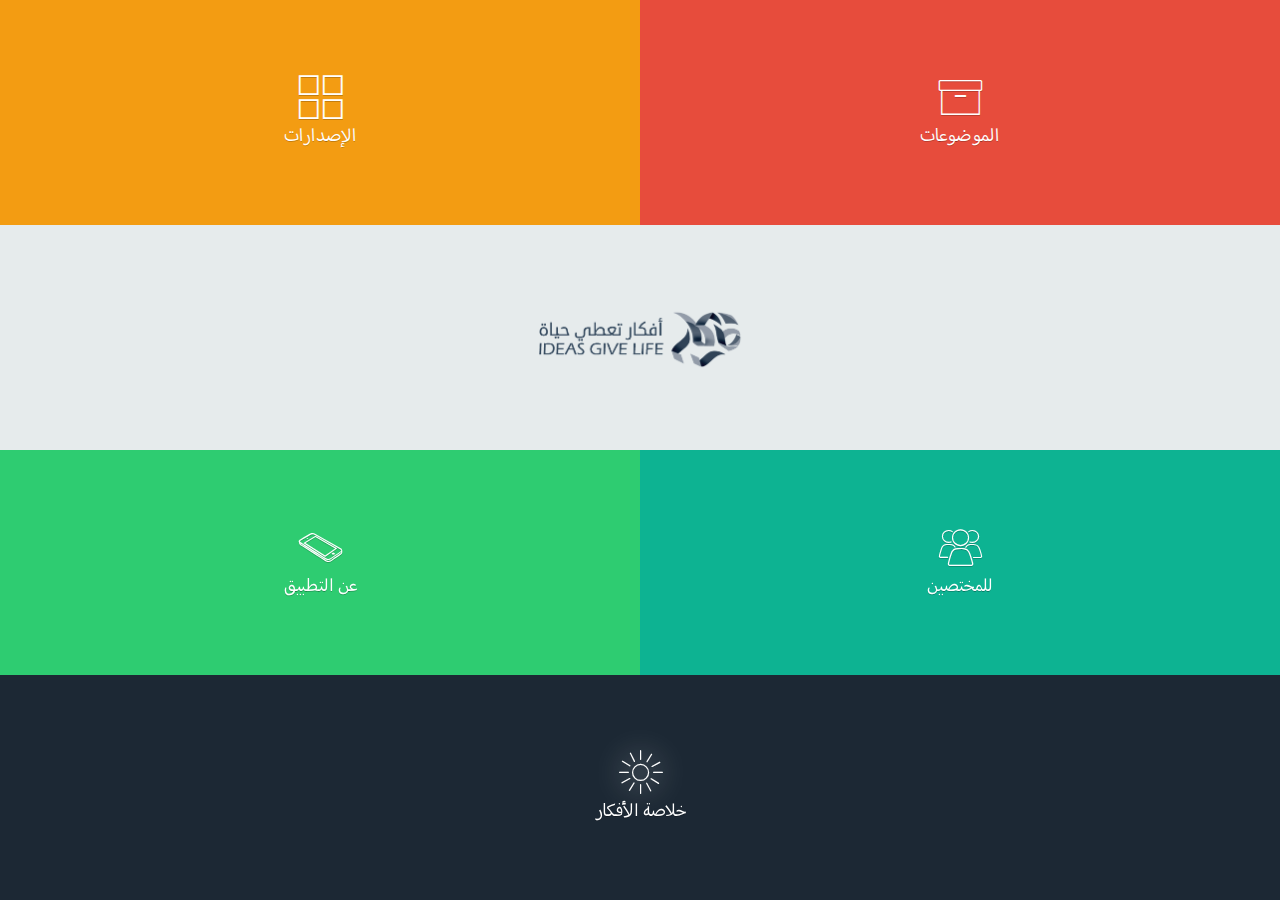
==== commit 52b8e7ee: "PTideas V 1.0.0" ====
--- a/index.html
+++ b/index.html
@@ -21,6 +21,8 @@
               <link rel="stylesheet" type="text/css" href="css/ti.css">
               <link rel="stylesheet" type="text/css" href="css/social_media.css">
               <link rel="stylesheet" type="text/css" id="css_style" href="css/style.css">
+              <link rel="stylesheet" type="text/css" id="android_style" href="">
+              
               <link rel="stylesheet" type="text/css" href="css/animate.css">
               
               
@@ -28,10 +30,35 @@
               <!-------- JavaScript ------->
               <script src="js/jquery3.js"></script>
               <script src="js/jmobile.js"></script>
-             <script src="js/data.js"></script>
+              <script src="js/data.js"></script>
               <script src="js/move.js"></script>
               <script src="js/animate.js"></script>
               <script src="js/apply.js"></script>
+              
+                
+              <script>
+			    
+			  /* if(1) - إذا كان اندرويد */
+			  
+			  var device = window.navigator.userAgent ;
+			  if( device.indexOf("Linux") != -1 ){
+			  
+			  $("#android_style").attr("href", "css/android_style.css");
+			   /**********************دخول  معلومات محتوى الموضوع *********************/  
+			  animate.content_info_in = (function(){
+			  $('.articles_info_box').css({"top":"0px","transition":"top 500ms"}); 
+			  });
+			  
+			  /***************************خروج معلومات محتوى الموضوع******************/  
+			  animate.content_info_out = (function(){
+			  $('.articles_info_box').css({"top":"-160px","transition":"top 500ms"});  
+			  });
+			  
+			  
+			  }/*end if(1)*/
+               
+              </script>
+              
               
               
               
@@ -88,12 +115,7 @@
               
          
          
-              
-              <script>
-			    
-			    
-               
-              </script>
+            
               </div>
               
               
--- a/css/style.css
+++ b/css/style.css
@@ -9,6 +9,69 @@
 			  font-family: 'Changa';
 			  src: url(fonts/Changa-Light.ttf);
 			  }
+			  
+			  .cssload-container{
+	display: block;
+	margin:21px auto;
+	margin-top:40px;
+	width:42px;
+}
+
+.cssload-loading i{
+	width: 21px;
+	height: 21px;
+	display: inline-block;
+	background: rgb(255,89,84);
+	border-radius: 50%;
+}
+.cssload-loading i:nth-child(1){
+	animation:cssload-loading-ani1 0.7s ease-in-out infinite;
+		-o-animation:cssload-loading-ani1 0.7s ease-in-out infinite;
+		-ms-animation:cssload-loading-ani1 0.7s ease-in-out infinite;
+		-webkit-animation:cssload-loading-ani1 0.7s ease-in-out infinite;
+		-moz-animation:cssload-loading-ani1 0.7s ease-in-out infinite;
+
+}
+.cssload-loading i:nth-child(2){
+	background: rgb(58,186,165);
+	margin-left: -4px;
+	animation:cssload-loading-ani1 0.7s ease-in-out 0.345s infinite;
+		-o-animation:cssload-loading-ani1 0.7s ease-in-out 0.345s infinite;
+		-ms-animation:cssload-loading-ani1 0.7s ease-in-out 0.345s infinite;
+		-webkit-animation:cssload-loading-ani1 0.7s ease-in-out 0.345s infinite;
+		-moz-animation:cssload-loading-ani1 0.7s ease-in-out 0.345s infinite;
+}
+
+
+@keyframes cssload-loading-ani1{
+	70%{
+		transform:scale(0.5);
+	}
+}
+
+@-o-keyframes cssload-loading-ani1{
+	70%{
+		-o-transform:scale(0.5);
+	}
+}
+
+@-ms-keyframes cssload-loading-ani1{
+	70%{
+		-ms-transform:scale(0.5);
+	}
+}
+
+@-webkit-keyframes cssload-loading-ani1{
+	70%{
+		-webkit-transform:scale(0.5);
+	}
+}
+
+@-moz-keyframes cssload-loading-ani1{
+	70%{
+		-moz-transform:scale(0.5);
+	}
+}
 			  
 			  
 			  /************ Main *************/
@@ -26,7 +89,7 @@
 			  a{ color: inherit; text-decoration: none;} 
 			  
 			  html{height:100%;}
-			  
+			   img{ max-width: 250px; max-height:300px; background:#CCC;  }
 			  body{
 			  background: linear-gradient( 120deg,#fff, #fff);
 			  -webkit-touch-callout: none;   -webkit-text-size-adjust: none;    -webkit-user-select: none; 
@@ -58,7 +121,7 @@
  			  
 			  #cover{  }
 			  
-			  .loading-body{ width:100%; height:100%; position: fixed;  top:0px; right:0px; z-index:505;  display: none; } 
+			  .loading-body{ width:100%; height:100%; position: fixed;  top:0px; right:0px; z-index:505;   display: none; } 
 			  .loading-box{
 			   width:100px; height:100px; background-color:#FFF; 
 			   position:absolute; top:calc(50% - 50px);right:calc(50% - 50px);
@@ -146,23 +209,32 @@
 			  
 			  /********* show articles **********/
 			  .articles_info_box{
-			   width:100%; height:150px;
+			   width:100%; height:120px;
 			   position:fixed; top:-180px; z-index:3;
 			   background-color: #e74c3c;
 			   color:#FFF; 
 			   }
-			   .articles_info_title{ font-size:22px; }
+			   .articles_info_title{ font-size:18px; }
 			   .articles_info_back{ font-size:35px; font-weight:900; }
-			   .articles_info_box td{ padding:15px;}
-			   .articles_fullcontent{
-			   width:90%; height:calc(100% - 215px); overflow-x:auto ;  overflow-y: scroll;  -webkit-overflow-scrolling: touch;
-			   padding:5%;
-			   position:absolute; top:500px;  
+			   .articles_info_box td{ padding-right: 15px; padding-left: 15px;}
+			   
+			   .articles_fullcontent_body{
+			   width:90%; height:calc(100% - 190px); overflow-x: hidden  ;  overflow-y: scroll;  -webkit-overflow-scrolling: touch;
+			   padding:5%; direction:ltr;   
+			   position:absolute; top:150px;  text-align:center;
 			   text-align:justify ; font-size:19px;
 			   opacity:0; z-index:2;
 			   background: #FFF;
 			   }
-			  
+			   .articles_fullcontent{
+			   text-align: justify;
+			   width:90%;
+			   direction:ltr;
+			   padding:10px;
+			   position:absolute; left:0px;
+			   }
+			  
+ 			  
 			  
 			  
 			  /************ about *************/
@@ -170,6 +242,7 @@
 			  width:100%; height:calc(100% - 140px ); 
 			  position:absolute; top:75px;  
 			  overflow-y: scroll;  -webkit-overflow-scrolling: touch; 
+			  opacity:0;
 			  } 
 			  #about_logo{ width:255px; height:105px; background-image:  url(../img/about_logo.png); background-size:255px 105px; }
 			  .about_line{ width:100%; height:1px; border-bottom: 1px dashed rgba(255,255,255,0.5); margin-top:15px; margin-bottom:15px;}
@@ -186,7 +259,7 @@
 			  }
 			  .ideas_content{ margin-bottom:150px;}
 			  .ideas_title{ font-size:25px; color: #FC0; display:block;}
-			  .ideas_text{ font-size:17px; text-align:justify}
+			  .ideas_text{ font-size:17px; text-align:justify; }
 			  .ideas_line{
 			   width:90%; height:1px; 
 			   background: #1e2f3f; border-bottom:1px solid #15202a; 
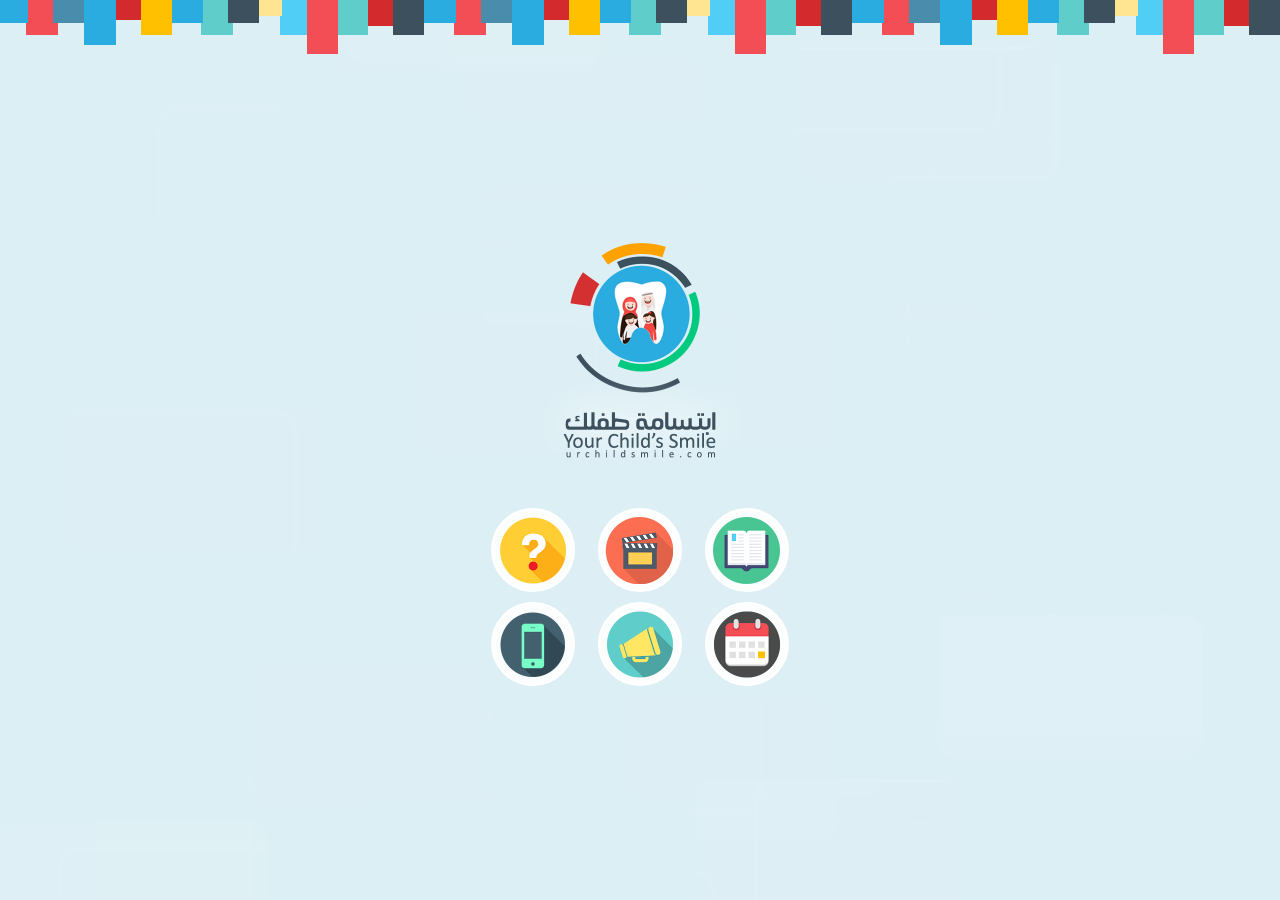
==== commit 701615ac: "urchildsmile" ====
--- a/index.html
+++ b/index.html
@@ -3,7 +3,7 @@
               <head>
               <meta charset="utf-8">
               
-              <title>أفكار تعطي حياة</title>
+              <title>ابتسامة طفلك</title>
               
               
               <!----------- Meta ---------->
@@ -29,6 +29,7 @@
               
               <!-------- JavaScript ------->
               <script src="js/jquery3.js"></script>
+              <script src="js/fastclick.js"></script>
               <script src="js/jmobile.js"></script>
               <script src="js/data.js"></script>
               <script src="js/move.js"></script>
@@ -56,6 +57,10 @@
 			  
 			  
 			  }/*end if(1)*/
+			  
+			  window.addEventListener('load', function() {
+			  new FastClick(document.body);
+			  }, false);
                
               </script>
               
@@ -74,18 +79,19 @@
               <!---------- Master --------->
               <div id="master"></div>
               <div id="battery"></div>
+              <div id="cover"></div>
               
+            
+            
               
-              <!---------- back-group-button --------->
-              <div id="back-group-box">
-              <div class="change_group center" data-group_id="home"  data-groupType="home" ><span class="lnr lnr-chevron-left" id="back-group-button"></span></div>
+              <!---------- Loading --------->
+              <div class="loading-body">
+              <div class="loading-box"> <img src="img/loading.gif" > </div>
               </div>
               
               
               <!---------- Loading --------->
-              <div class="loading-body">
-              <div class="loading-box"> <img src="img/loading.gif" /> </div>
-              </div>
+              <div id="upcolors"></div>
               
               
                 
@@ -95,10 +101,14 @@
               
               <!---------- Pages --------->
               <script src="pages/js/home.js"></script>
-              <script src="pages/js/articles.js"></script>
+              <script src="pages/js/video.js"></script>
+              <script src="pages/js/consult.js"></script>
+              <script src="pages/js/appbook.js"></script>
+              <script src="pages/js/remind.js"></script>
               <script src="pages/js/about.js"></script>
-              <script src="pages/js/ideas.js"></script>
-              
+                            <script src="pages/js/articles.js"></script>
+
+               
               
                
               
--- a/css/style.css
+++ b/css/style.css
@@ -81,20 +81,26 @@
 			  padding:0px; margin:0px;   
 			  -webkit-appearance: none; -moz-appearance: none; appearance: none;
 			  -webkit-tap-highlight-color: rgba(0,0,0,0);
-			  font-family: Myriad; 
-			  font-weight:100;
+ 			  font-weight:100;
+			  font-family:Myriad;
 			  text-shadow: 0px 1px rgba(0,0,0,0.2);
+			   
  			  }
 			  
 			  a{ color: inherit; text-decoration: none;} 
 			  
 			  html{height:100%;}
-			   img{ max-width: 250px; max-height:300px; background:#CCC;  }
+			  img{ max-width: 250px; max-height:300px; background:#CCC;  }
 			  body{
-			  background: linear-gradient( 120deg,#fff, #fff);
+			  background-image:  url(../img/background.png);
+			  background-size: cover;
+			  background-position:center;
+			  background-color: #dceff5;
+			  text-align:center;
+			  
+			  
 			  -webkit-touch-callout: none;   -webkit-text-size-adjust: none;    -webkit-user-select: none; 
-			  font-family: Myriad;
-			  }
+ 			  }
 			  
 			  .center{  display:table; position:relative; transform: translateY(-50%); top:50%;}
 			  
@@ -112,14 +118,14 @@
 			   
 			  }
 			  
-			  #battery{ background: #fff; width:100%; height:20px; position:fixed; top:0px; left:0px; }
+			  #battery{  width:100%; height:20px; position:fixed; top:0px; left:0px;   }
 			  
 			  .group{width:100%; height: calc( 100% - 2px); position: absolute;  top:0px; right:0px; display:none;   }
 			  .page{ width:100%; height: calc( 100% - 3px);  position: absolute; top:0px; right:0px; opacity:0;   }
 			  .first_group{ display: block; z-index:99; }
 			  .first_page{ opacity:1; z-index:99;   }
  			  
-			  #cover{  }
+			   #cover{ width:100%; height:100%; position:fixed; top:0px; right:0px; z-index:10000; display:none;   }
 			  
 			  .loading-body{ width:100%; height:100%; position: fixed;  top:0px; right:0px; z-index:505;   display: none; } 
 			  .loading-box{
@@ -131,100 +137,152 @@
 			    }
 			  .loading-box img{ height:70px; margin-top:15px;  } 
 			  
-			  
-			 
-			  
-			  
+			  #upcolors{ width:100%; height:54px; position:fixed; top:0px; right:0px; background:url(../img/upcolors.png) right; }
+			  
+			  .scroll{ width:100%; height: calc(100% - 85px); position:absolute; top:20px;  overflow-x: hidden  ;  overflow-y: scroll;  -webkit-overflow-scrolling: touch; z-index:100; }
+			  
+			  .back-box{ width:100%; height:65px; position:absolute; bottom:0px; color:#FFF; pa }
+			  .back-box table{ width:90%; height:100%; margin-right:10px; margin-left:10px;}
+			  .back-title{ font-size:24px; }
+			  .back-icon{ font-size:30px; }
+			  
+			  .back-line{ width:100%; height:3px; background-image: linear-gradient(to right, rgba(255,255,255,0), rgba(0,0,0,0.1) ,rgba(255,255,255,0)); }
+			  
+			  
+			 
+			  
+			  
+			 
+			  
+
+			  
+			  /***************** Inputs ***************/
+			  input, textarea,button{
+			  width:80%; max-width:320px; height:40px;
+			  display:block; margin-bottom:15px; 
+			  border:2px solid #FFF; border-radius:50px;
+			  background-color: rgba(255,255,255,0.1) ; color:#FFF; font-size:14px;
+			  padding:10px;
+			  
+			  }
+			  button{ height:60px;  font-size:18px; background-color: rgba(0,0,0,0.1) ; overflow: visible; } 
+			  select{
+			  height:60px; width:80%; max-width:340px;  padding:10px;
+			  display:block; margin-bottom:15px; 
+			  border:2px solid #FFF; border-radius:50px;
+			  background-color: rgba(255,255,255,0.1) ; color:#FFF; font-size:16px; 
+			   }
+			  ::-webkit-input-placeholder { /* WebKit, Blink, Edge */
+			  color:    #fff;
+			  opacity: 0.5;
+			  }
+			  :-moz-placeholder { /* Mozilla Firefox 4 to 18 */
+			  color:    #fff;
+			  opacity: 0.5;
+			  }
+			  ::-moz-placeholder { /* Mozilla Firefox 19+ */
+			  color:    #fff;
+			  opacity: 0.5;
+			  }
+			  :-ms-input-placeholder { /* Internet Explorer 10-11 */
+			  color:    #fff;
+			  opacity: 0.5;
+			  
+			  }
+			  ::input-placeholder {
+			  color:    #fff;
+			  opacity: 0.5;
+			  }
+			  input#consult_text{ height:60px;  border-radius:60px;}
+			  
+			  input[type="date"]::before {
+	color: rgba(255,255,255,0.5) ;
+	
+	content: attr(placeholder);
+ }
+input[type="date"] {
+	color: rgba(255,255,255,1);
+ }
+input[type="date"]:focus,
+input[type="date"]:valid {
+	color: rgba(255,255,255,1);
+ }
+input[type="date"]:focus::before,
+input[type="date"]:valid::before {
+	content: " تاريخ الموعد " !important;
+}
+			  
+			  
+			  
+			  
+			  			  
 			  
 			  /************ Home *************/
-			  
-			  
-			  #home{   
-			  width: 100%; height:100%; 
-			  position:fixed; top:0px; right:0px;
-			  transform: scale(1,1) translate(0%,0%);
-			  z-index:10;
-			  }
-			  
-			   
-			  
-			  .main-list{
-			  width:50%; height:25%; 
-			  position:absolute; z-index:1; 
-			  font-size:22px; color:#FFF; text-align:center;
-			  display:table-cell;
-			  vertical-align:middle;
-			  ruby-align:center;
-			  text-align:center;
-			   
-			  }
-			  .main-list-content{ position:relative; transform: translateY(-50%); top:50%; }
-			   
-			  .main-list-icons{ font-size:45px; font-weight:100;}
-			  .light-sun{ text-shadow: 0px 0px 30px #fff; }
-			  
-			  #main-list-logo{ width:220px; height:78px; background-image:url(../img/logo.png); background-size: 220px 78px; }
-			  
-			  
-			  #button-list-articles{ background-color:#e74c3c; top:10px; right:0%; }
-			  #button-list-versions{ background-color:#f39c12; top:10px; right:50%; }
-			  #button-list-logo{ background-color:#e6ebec; top:25%; right:-50%; width:200%; }
-			  #button-list-competent{ background-color:#0db392; top:50%; right:0%; }
-			  #button-list-about{ background-color:#2ecc71; top:50%; right:50%; }
-			  #button-list-ideas{ background-color:#1c2834; top:75%; right:-50%;  width:200%;}
-			  
-			  
-		 	  /************  lists *************/
-			 
-			 
-			 .content_title_lists_box{width:100%; height:75px; background-color:#FFF; position:fixed; top:-500px; opacity:0;  }
-			 .content_title_lists_word{ font-size:30px;100; color:#FF6657}
-			 
-			 .body_content_lists{
-			  width:100%; height:calc(100% - 140px ); 
-			  position:absolute; top:75px; opacity:0;
-			  overflow-y: scroll;  -webkit-overflow-scrolling: touch;    
-			  }
+			  #logo{ width:300px; height:300px; background-image:url(../img/logo.png) ; background-size:300px 300px; background-repeat:no-repeat; }
+ 
+			  .options-table{ width:80%; max-width:320px; text-align:center;}
+ 			  .options-table td{ text-align: center; }
+			  .options{
+			  width:80px; height:80px; 
+			  border:2px solid #fff; border-radius:100%; 
+			  margin:5px; background-color: rgba(255,255,255,0.9) ;
+			  overflow:hidden;
+			  color: #3e5360; text-align:center; text-shadow:none;
+			  }
+			  .options-icon{ margin-top:15px; font-size:25px; display:block; text-align:center;text-shadow:none; }
+			  .options-title{ font-size:16px; text-align:center;text-shadow:none;}
+			  
+			  .options img{ width:70px; height:70px; background:none; margin-top:6px;}
+			  
+			  
+			  
+ 
+			 
+			  /************ Artical Main *************/
+			  .main-articles-list{ width:80%; max-width:350px; height:60px;  margin-top:40px; display:block; }
+			  .main-articles-icon-title{ color:#FFF; font-size:24px;}
+			  .main-articles-icon-title-left{ text-align:right; padding-right: 30px; margin-left:30px; }
+			  .main-articles-icon-title-right{ text-align:left;padding-left: 30px;  margin-right:40px;}
+			  .main-articles-icon{width:100px; height:100px;border-radius: 100%;background:#fff; margin:-20px; color:#FFF; overflow:hidden; position:absolute; }
+			  .main-articles-icon img{ width:85px; height:85px; border-radius:100%; margin-top:8px;}
+			  .main-articles-icon-left{ margin-right:40px;   }
+			  .main-articles-icon-right{ margin-right:-140px; }
+			  
+ 			  
+			  
+			  
+			  /************ Artical Lists *************/
+
+
 			 .content_lists{
 			  width:90%; height:100px; text-align:center;
-			  color:#FFF; font-size:20px; 
-			  border-bottom:1px dashed rgba(255,255,255,0.4);
+			  color: #fff; font-size:20px; 
+			  border-bottom:1px dashed rgba(255,255,255,0.2);
  			   }
 			 .content_lists tr td{ }
 			 
-			 .content_lists_icon{font-size:30px; }
-			 
-			
-			 
-			  #back-group-box{
-			  width:100%; height:75px;
-			  direction:ltr;
-			  opacity:0.98;
-			  position:fixed; bottom:0px; right:-100%;
-			   
-			  
-			  }
-			  #back-group-button{color:#FFF; font-size:45px; margin-left:10px;}
-			  
-			  
-			  /********* show articles **********/
+			 .content_lists_icon{font-size:30px; text-shadow:none; }
+			 
+			 
+			  
+			   /********* Articles Show **********/
 			  .articles_info_box{
 			   width:100%; height:120px;
-			   position:fixed; top:-180px; z-index:3;
-			   background-color: #e74c3c;
+			   position:absolute; top:0px; z-index:3;
+			   
 			   color:#FFF; 
 			   }
-			   .articles_info_title{ font-size:18px; }
-			   .articles_info_back{ font-size:35px; font-weight:900; }
+			   .articles_info_title{ font-size:20px; }
+			   .articles_info_back{ font-size:25px; font-weight:900; }
 			   .articles_info_box td{ padding-right: 15px; padding-left: 15px;}
 			   
 			   .articles_fullcontent_body{
-			   width:90%; height:calc(100% - 190px); overflow-x: hidden  ;  overflow-y: scroll;  -webkit-overflow-scrolling: touch;
+			   width:90%; height:calc(100%); overflow-x: hidden  ;  overflow-y: scroll;  -webkit-overflow-scrolling: touch;
 			   padding:5%; direction:ltr;   
-			   position:absolute; top:150px;  text-align:center;
-			   text-align:justify ; font-size:19px;
-			   opacity:0; z-index:2;
-			   background: #FFF;
+			   position:absolute; top:120px;  text-align:center;
+			   text-align:justify ; font-size:14px;
+			   opacity:1; z-index:2;
+			   background: rgba(255,255,255,1);
 			   }
 			   .articles_fullcontent{
 			   text-align: justify;
@@ -233,46 +291,44 @@
 			   padding:10px;
 			   position:absolute; left:0px;
 			   }
-			  
- 			  
-			  
-			  
-			  /************ about *************/
+			   
+			   /*********** video ***********/
+			   .lnr-film-play{ font-size:70px; color:#fecd5e}
+			   
+			   
+			  /************* appbook ***********/
+			  .appbook_lists{
+			  width:90%; height:100px; text-align:center;
+			  color:#FFF; font-size:20px; 
+			  border-bottom:1px dashed rgba(255,255,255,0.2);
+			  padding:10px;
+			  }
+			  .appbook_content{ margin-bottom:150px; padding:10px;}
+			  .appbook_title{ font-size:28px; color: #f1c40f; display:block; text-shadow:none;}
+			  .appbook_text{ font-size:20px; color: #fff; text-align:justify; }
+	 
+			   
+			   /************* remind ***********/
+			   .remind_body{ width:80%; max-width: 320px; color:#FFF; font-size:20px;}
+			   .remind_body table{ width:100%;  }
+			   .remind_body table td{ padding-top:10px; padding-bottom:10px; border-top: 1px dashed #fff; }
+			   .remind_body img{ width:60px; height:60px; border:10px solid #fff; border-radius: 100%;}
+ 			   
+			   
+			   /************ about *************/
 			  .body_content_lists_about{
 			  width:100%; height:calc(100% - 140px ); 
 			  position:absolute; top:75px;  
 			  overflow-y: scroll;  -webkit-overflow-scrolling: touch; 
-			  opacity:0;
+			  opacity:1;
 			  } 
 			  #about_logo{ width:255px; height:105px; background-image:  url(../img/about_logo.png); background-size:255px 105px; }
-			  .about_line{ width:100%; height:1px; border-bottom: 1px dashed rgba(255,255,255,0.5); margin-top:15px; margin-bottom:15px;}
-			  #about_content{ width:80%;   color:#FFF; font-family:'Changa'; font-size:18px; text-align:justify; }
+			  .about_title{color: #77ffc7; display:block; font-size:28px;}
+			  .about_line{ width:100%; height:1px; border-bottom: 1px dashed rgba(255,255,255,0.2) ; margin-top:15px; margin-bottom:15px;}
+			  #about_content{ width:80%;   color: #fff; text-shadow:none;font-size:22px; text-align:justify; }
 			  .secial-icons{ font-size:27px; margin:10px;}
 			  #jasr_logo{width:160px; height:82px; background-image:url(../img/jasr_logo.png); background-size:160px 82px;}
-			  
-			  
-			  
-			  /************ ideas *************/
-			 .ideas_lists{
-			  width:90%; height:100px; text-align:center;
-			  color:#FFF; font-size:20px; 
-			  }
-			  .ideas_content{ margin-bottom:150px;}
-			  .ideas_title{ font-size:25px; color: #FC0; display:block;}
-			  .ideas_text{ font-size:17px; text-align:justify; }
-			  .ideas_line{
-			   width:90%; height:1px; 
-			   background: #1e2f3f; border-bottom:1px solid #15202a; 
-			   margin-top:10px; margin-bottom:10px; }
-			   
-
-			  
-			   
-
-
-			  
-			  
-			  
+			   
 			  
 			  
 			  
